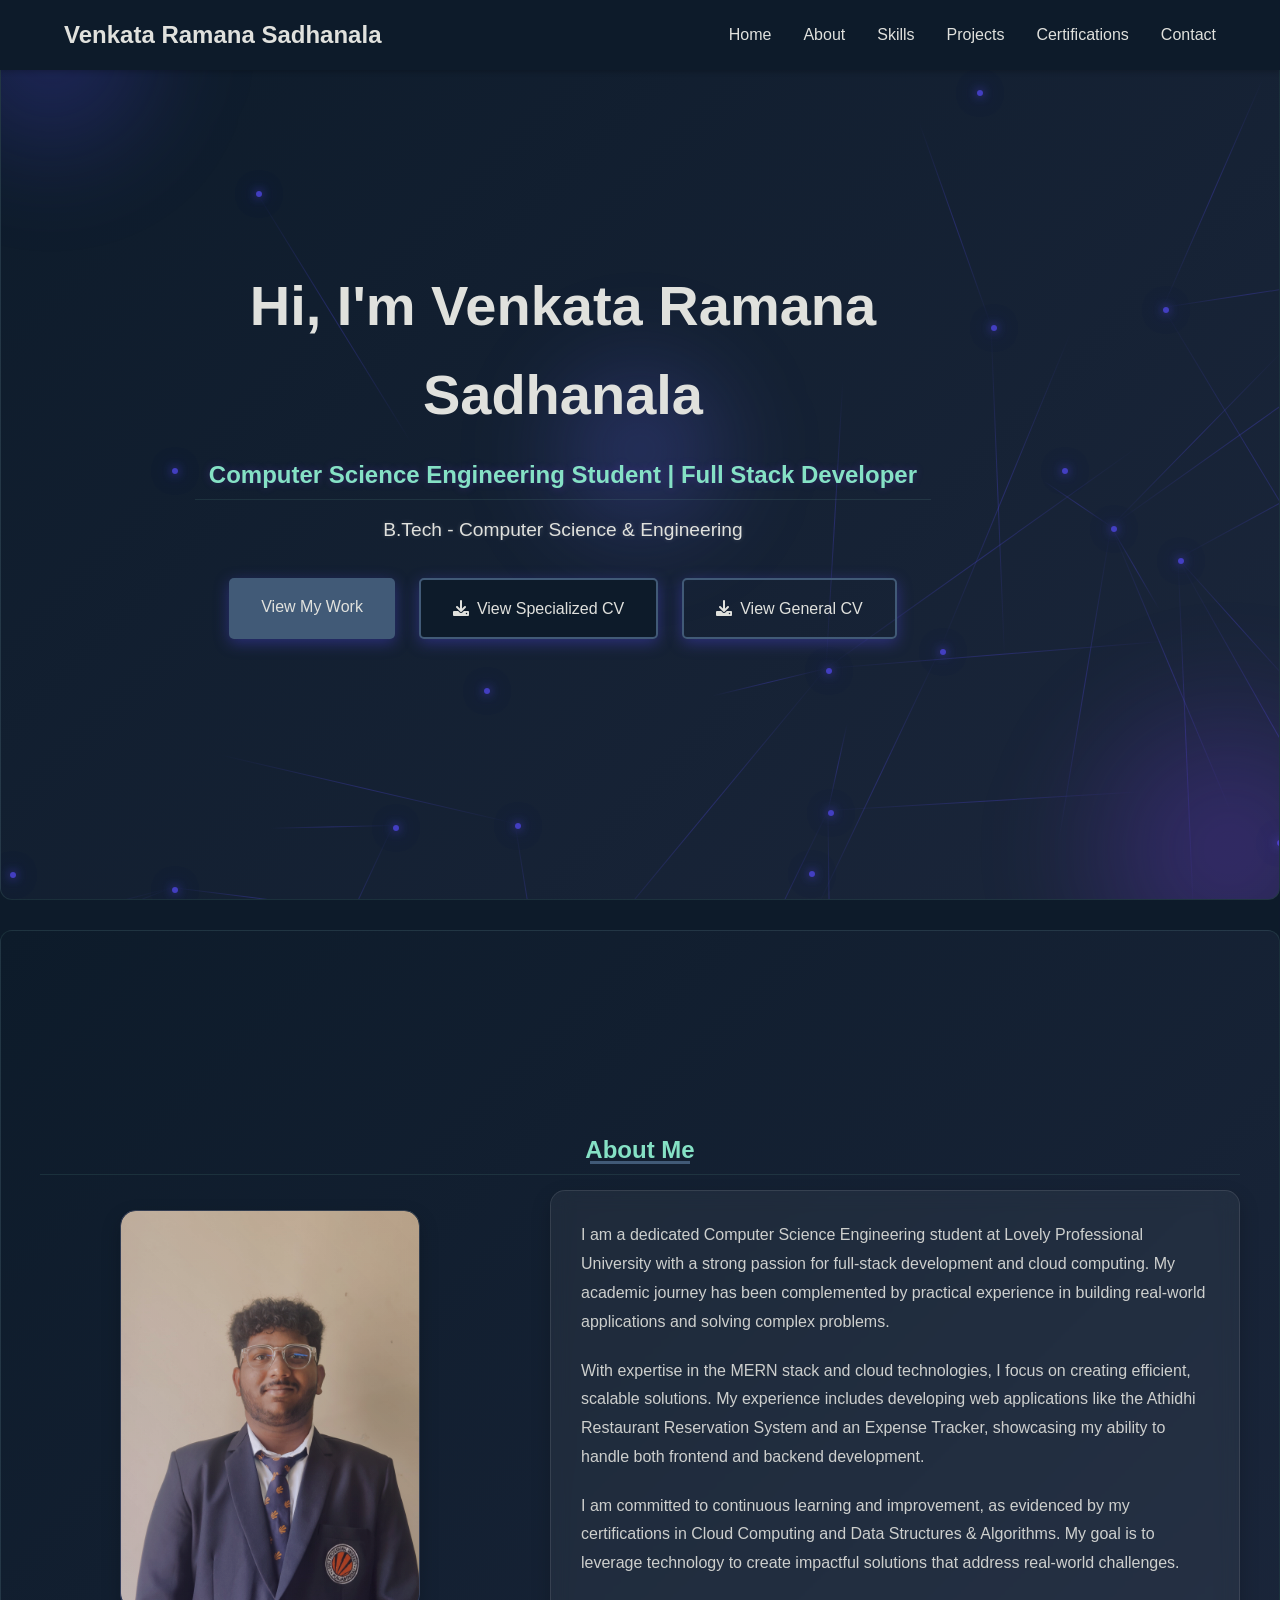
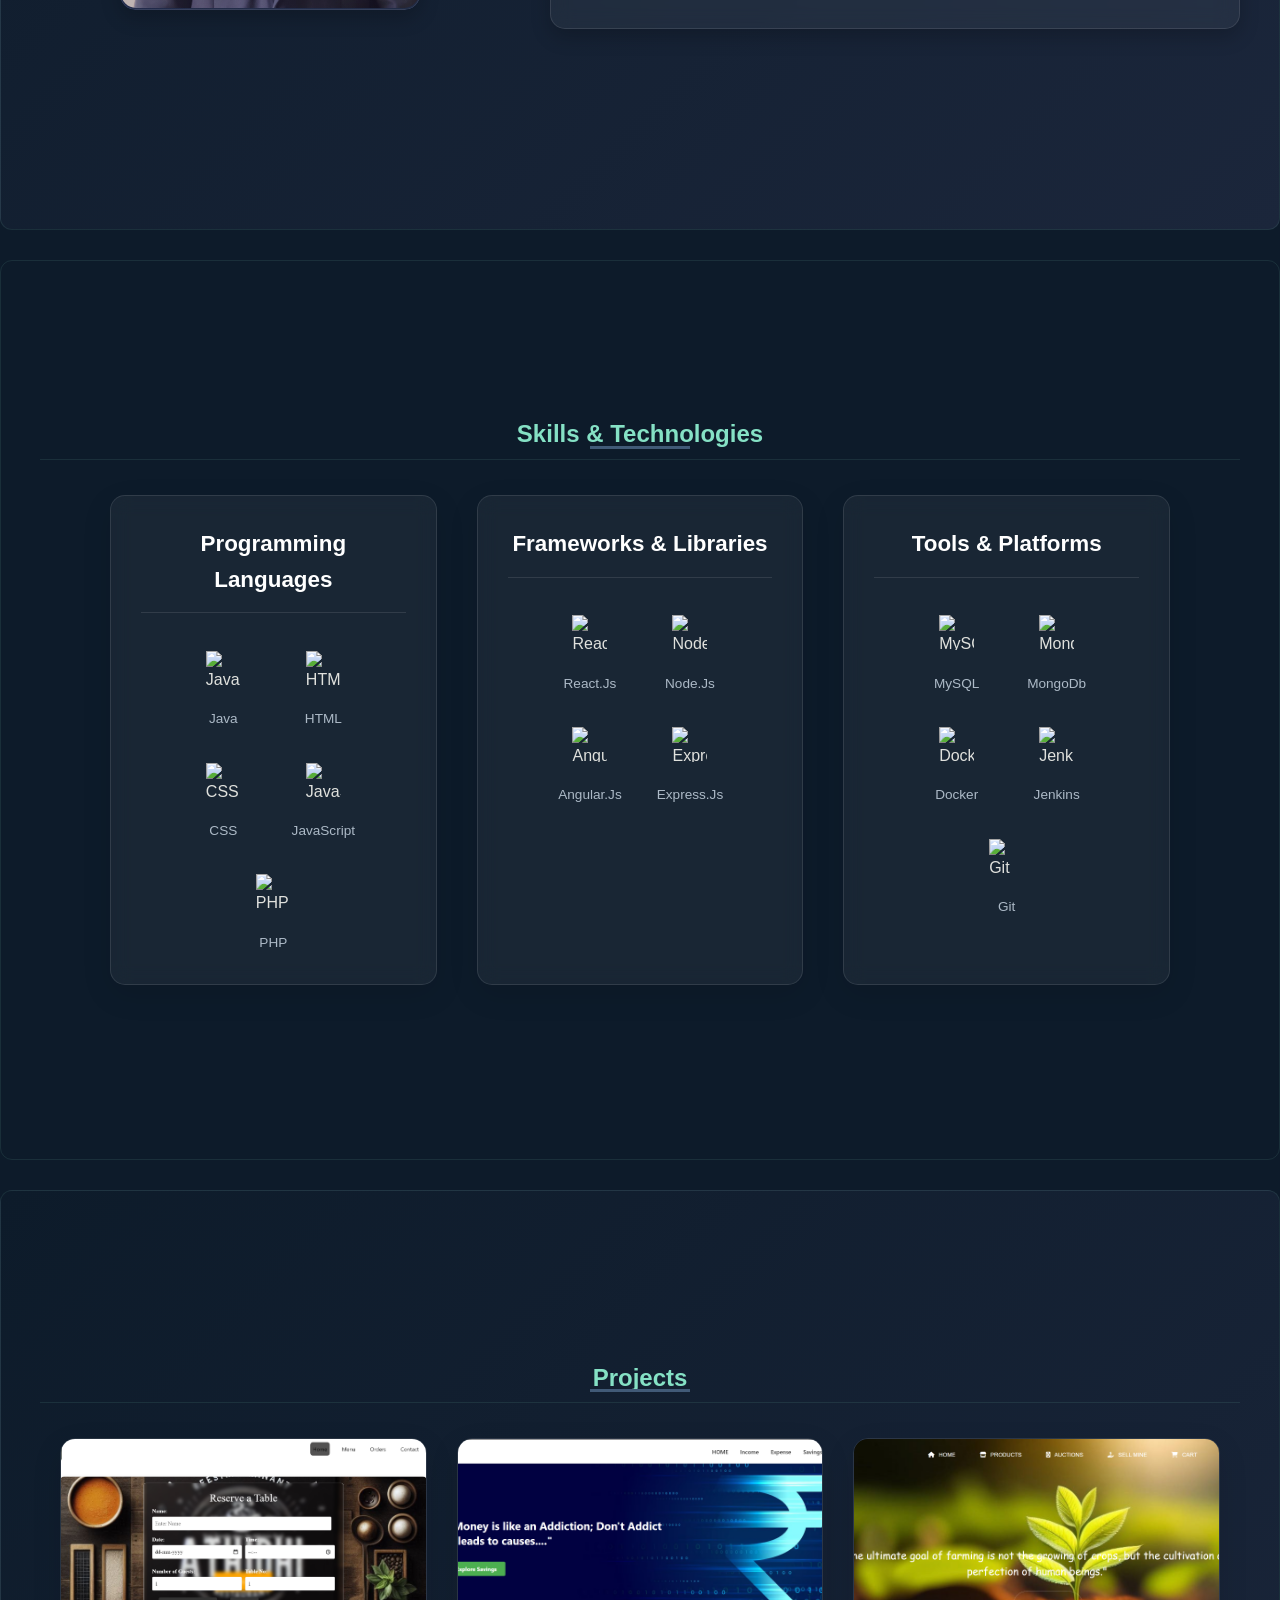
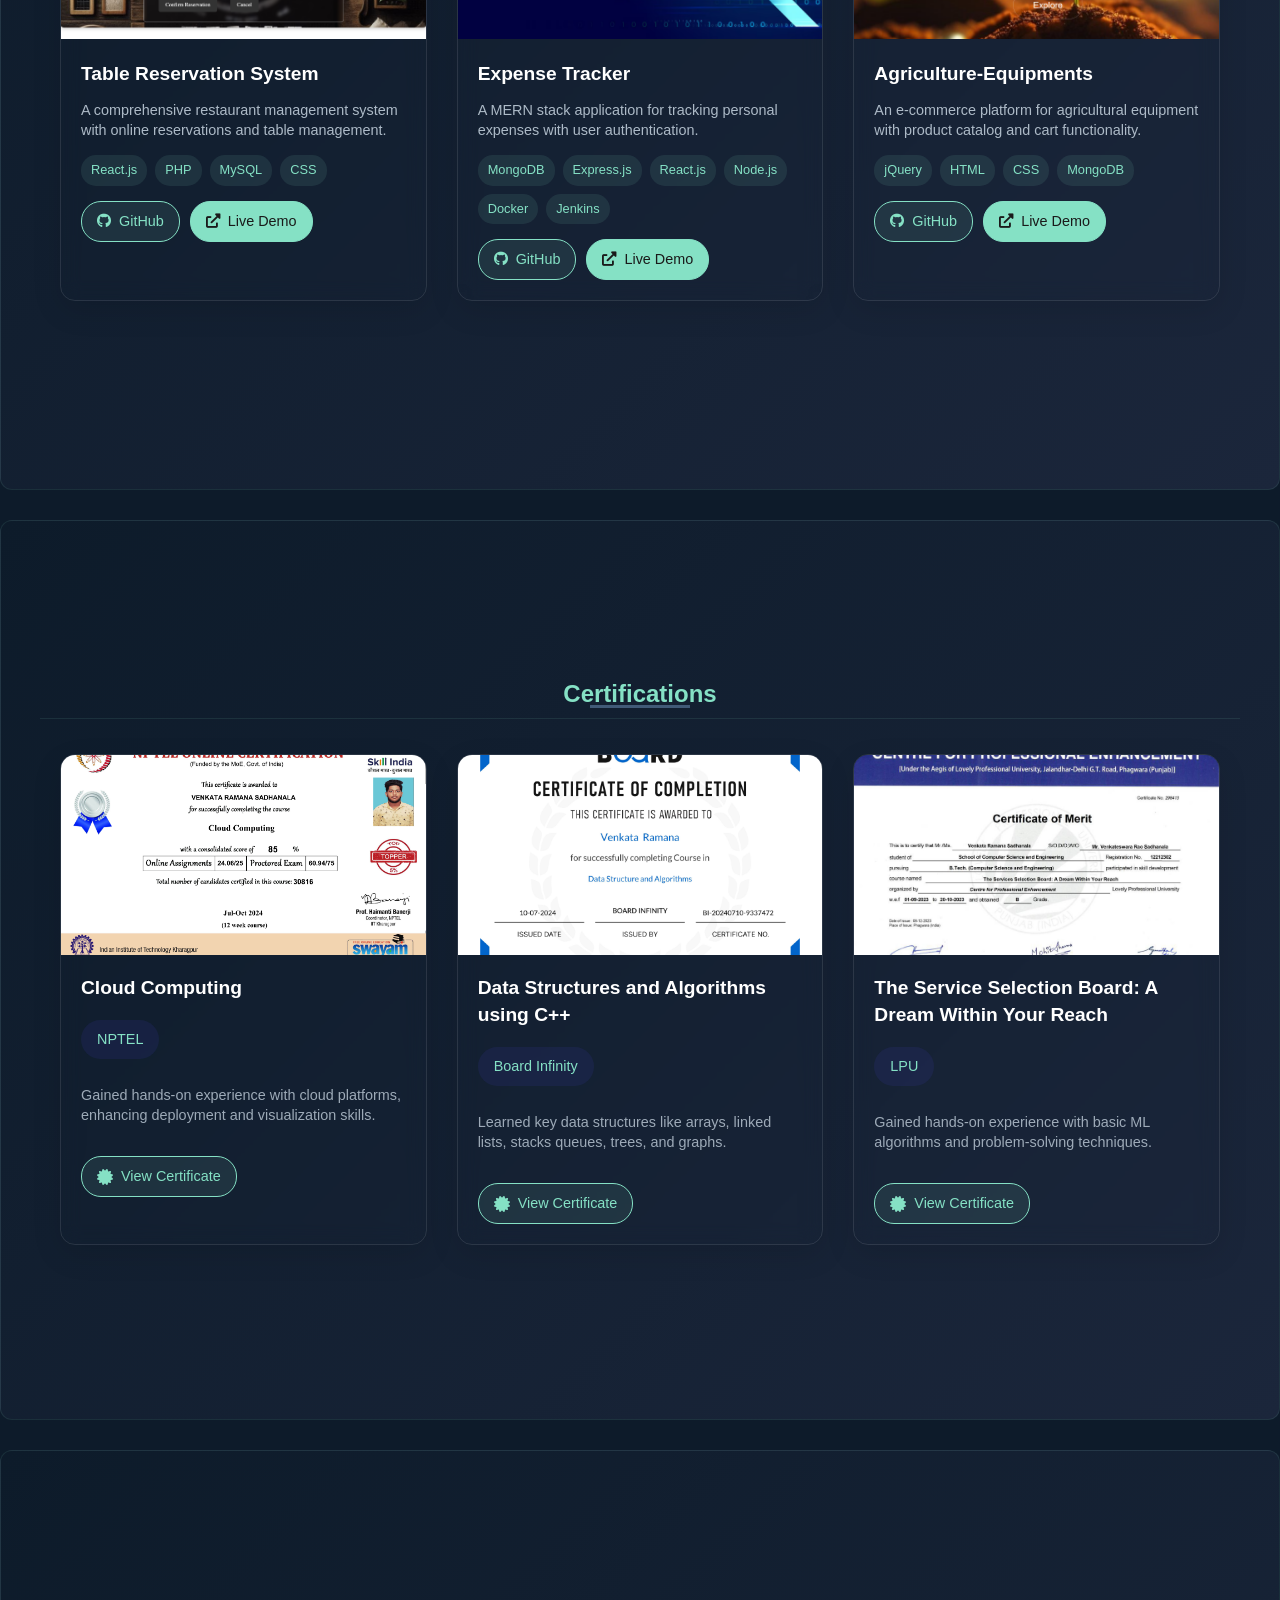
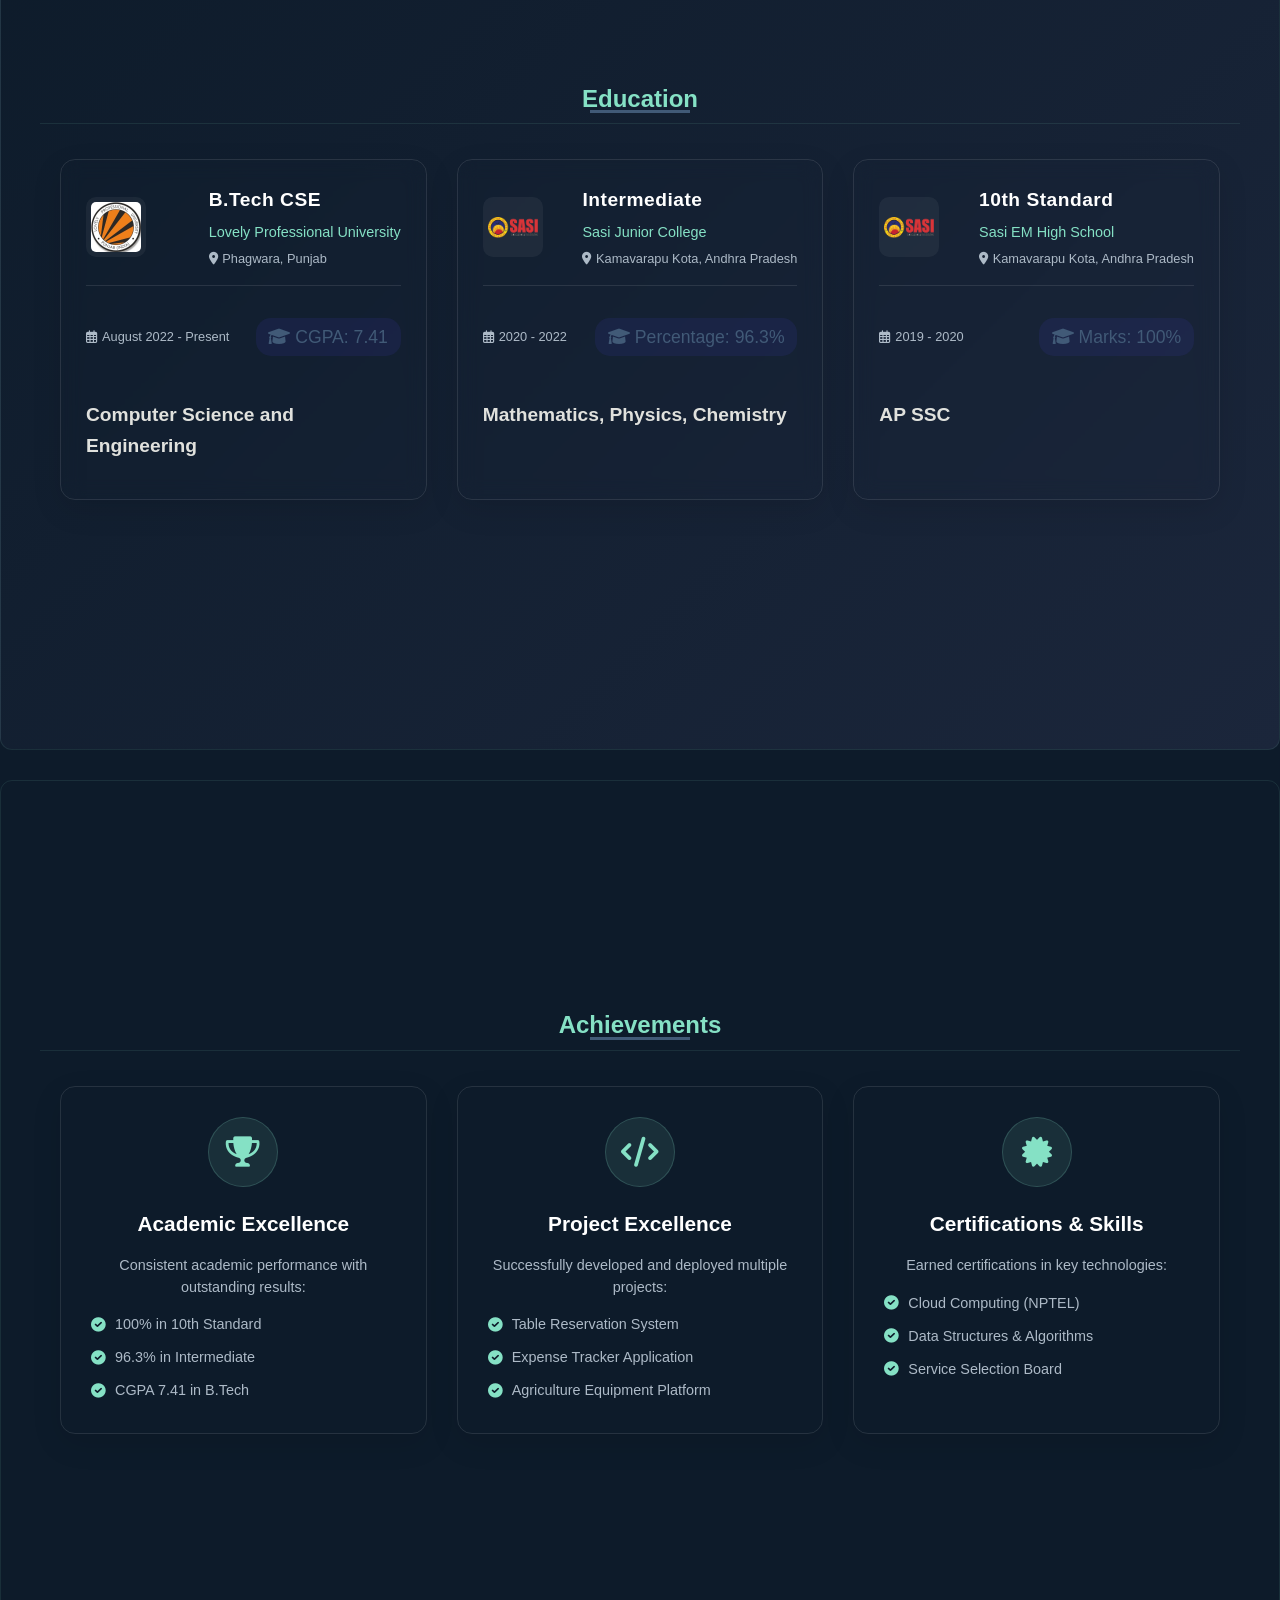
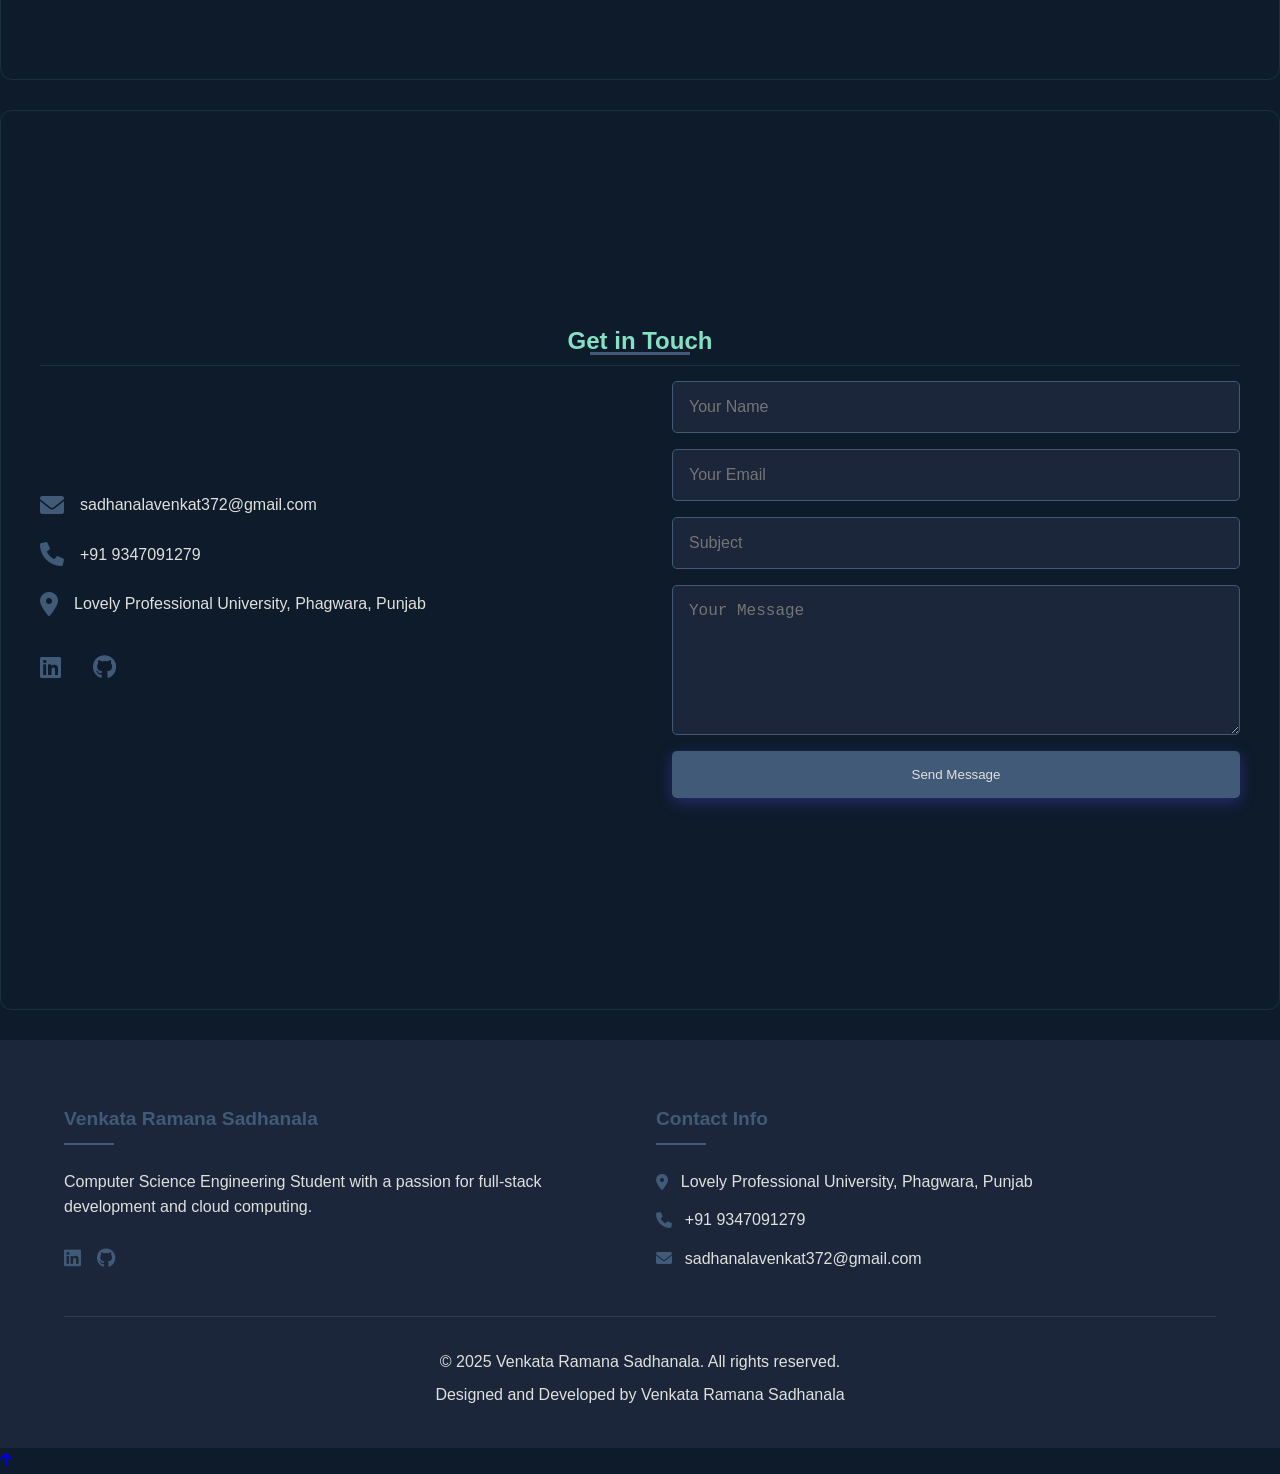
==== index.html @ 9c9111df "portfolio" ====
<!DOCTYPE html>
<html lang="en">
<head>
    <meta charset="UTF-8">
    <meta name="viewport" content="width=device-width, initial-scale=1.0">
    <title>Venkata Ramana Sadhanala - Full Stack Developer Portfolio</title>
    <link rel="stylesheet" href="styles.css">
    <link rel="stylesheet" href="https://cdnjs.cloudflare.com/ajax/libs/font-awesome/6.0.0/css/all.min.css">
    <link rel="stylesheet" href="https://cdnjs.cloudflare.com/ajax/libs/aos/2.3.4/aos.css">
</head>
<body>
    <!-- Navigation -->
    <nav class="navbar">
        <div class="logo">Venkata Ramana Sadhanala</div>
        <div class="nav-links">
            <a href="#home">Home</a>
            <a href="#about">About</a>
            <a href="#skills">Skills</a>
            <a href="#projects">Projects</a>
            <a href="#certifications">Certifications</a>
            <a href="#contact">Contact</a>
        </div>
        <div class="hamburger">
            <span></span>
            <span></span>
            <span></span>
        </div>
    </nav>

    <!-- Home Section -->
    <section id="home" class="section">
        <div class="neural-network" id="neuralNetwork"></div>
        <div class="glow-orb orb-1"></div>
        <div class="glow-orb orb-2"></div>
        <div class="glow-orb orb-3"></div>
        <div class="glow-lines">
            <div class="glow-line line-1"></div>
            <div class="glow-line line-2"></div>
            <div class="glow-line line-3"></div>
        </div>
        <div class="container">
            <div class="home-content" data-aos="fade-up">
                <h1>Hi, I'm Venkata Ramana Sadhanala</h1>
                <h2>Computer Science Engineering Student | Full Stack Developer</h2>
                <p>B.Tech - Computer Science & Engineering</p>
                <div class="cta-buttons">
                    <a href="#projects" class="cta-button secondary">View My Work</a>
                    <a href="https://drive.google.com/file/d/1UTGDvXNRNoxCI9f5QABTG9nfpt1m0fnM/view?usp=sharing" class="cta-button cv-button" target="_blank">View Specialized CV</a>
                    <a href="https://drive.google.com/file/d/1gq2o1vc0YH0q7LTvP-Z5no0NtAvKObBJ/view?usp=sharing" class="cta-button cv-button secondary" target="_blank">View General CV</a>
                </div>
            </div>
        </div>
    </section>

    <!-- About Section -->
    <section id="about" class="section">
        <div class="container">
            <h2 class="section-title" data-aos="fade-up">About Me</h2>
            <div class="about-content">
                <div class="about-image" data-aos="fade-right">
                    <div class="profile-image-container">
                        <img src="images/profile.jpg" alt="Venkata Ramana Sadhanala" class="profile-image">
                        <div class="profile-overlay">
                            <div class="profile-info">
                                <h3>Venkata Ramana Sadhanala</h3>
                                <p>Full Stack Developer</p>
                                <div class="profile-social">
                                    <a href="https://www.linkedin.com/in/venkat-sadhanala/" target="_blank"><i class="fab fa-linkedin"></i></a>
                                    <a href="https://github.com/Ramana372" target="_blank"><i class="fab fa-github"></i></a>
                                </div>
                            </div>
                        </div>
                    </div>
                </div>
                <div class="about-text" data-aos="fade-left">
                    <p>I am a dedicated Computer Science Engineering student at Lovely Professional University with a strong passion for full-stack development and cloud computing. My academic journey has been complemented by practical experience in building real-world applications and solving complex problems.</p>
                    <p>With expertise in the MERN stack and cloud technologies, I focus on creating efficient, scalable solutions. My experience includes developing web applications like the Athidhi Restaurant Reservation System and an Expense Tracker, showcasing my ability to handle both frontend and backend development.</p>
                    <p>I am committed to continuous learning and improvement, as evidenced by my certifications in Cloud Computing and Data Structures & Algorithms. My goal is to leverage technology to create impactful solutions that address real-world challenges.</p>
                </div>
            </div>
        </div>
    </section>

    <!-- Skills Section -->
    <section id="skills" class="section">
        <div class="container">
            <h2 class="section-title" data-aos="fade-up">Skills & Technologies</h2>
            <div class="skills-container">
                <div class="skills-category" data-aos="fade-up">
                    <h3>Programming Languages</h3>
                    <div class="skills-list">
                        <div class="skill-item">
                            <div class="skill-icon">
                                <img src="https://raw.githubusercontent.com/devicons/devicon/master/icons/java/java-original.svg" alt="Java">
                            </div>
                            <span class="skill-name">Java</span>
                        </div>
                        <div class="skill-item">
                            <div class="skill-icon">
                                <img src="https://raw.githubusercontent.com/devicons/devicon/master/icons/html5/html5-original.svg" alt="HTML">
                            </div>
                            <span class="skill-name">HTML</span>
                        </div>
                        <div class="skill-item">
                            <div class="skill-icon">
                                <img src="https://raw.githubusercontent.com/devicons/devicon/master/icons/css3/css3-original.svg" alt="CSS">
                            </div>
                            <span class="skill-name">CSS</span>
                        </div>
                        <div class="skill-item">
                            <div class="skill-icon">
                                <img src="https://raw.githubusercontent.com/devicons/devicon/master/icons/javascript/javascript-original.svg" alt="JavaScript">
                            </div>
                            <span class="skill-name">JavaScript</span>
                        </div>
                        <div class="skill-item">
                            <div class="skill-icon">
                                <img src="https://raw.githubusercontent.com/devicons/devicon/master/icons/php/php-original.svg" alt="PHP">
                            </div>
                            <span class="skill-name">PHP</span>
                        </div>
                    </div>
                </div>

                <div class="skills-category" data-aos="fade-up" data-aos-delay="100">
                    <h3>Frameworks & Libraries</h3>
                    <div class="skills-list">
                        <div class="skill-item">
                            <div class="skill-icon">
                                <img src="https://raw.githubusercontent.com/devicons/devicon/master/icons/react/react-original.svg" alt="React">
                            </div>
                            <span class="skill-name">React.Js</span>
                        </div>
                        <div class="skill-item">
                            <div class="skill-icon">
                                <img src="https://raw.githubusercontent.com/devicons/devicon/master/icons/nodejs/nodejs-original.svg" alt="Node.js">
                            </div>
                            <span class="skill-name">Node.Js</span>
                        </div>
                        <div class="skill-item">
                            <div class="skill-icon">
                                <img src="https://raw.githubusercontent.com/devicons/devicon/master/icons/angularjs/angularjs-original.svg" alt="Angular">
                            </div>
                            <span class="skill-name">Angular.Js</span>
                        </div>
                        <div class="skill-item">
                            <div class="skill-icon">
                                <img src="https://raw.githubusercontent.com/devicons/devicon/master/icons/express/express-original.svg" alt="Express">
                            </div>
                            <span class="skill-name">Express.Js</span>
                        </div>
                    </div>
                </div>

                <div class="skills-category" data-aos="fade-up" data-aos-delay="200">
                    <h3>Tools & Platforms</h3>
                    <div class="skills-list">
                        <div class="skill-item">
                            <div class="skill-icon">
                                <img src="https://raw.githubusercontent.com/devicons/devicon/master/icons/mysql/mysql-original-wordmark.svg" alt="MySQL">
                            </div>
                            <span class="skill-name">MySQL</span>
                        </div>
                        <div class="skill-item">
                            <div class="skill-icon">
                                <img src="https://raw.githubusercontent.com/devicons/devicon/master/icons/mongodb/mongodb-original.svg" alt="MongoDB">
                            </div>
                            <span class="skill-name">MongoDb</span>
                        </div>
                        <div class="skill-item">
                            <div class="skill-icon">
                                <img src="https://raw.githubusercontent.com/devicons/devicon/master/icons/docker/docker-original.svg" alt="Docker">
                            </div>
                            <span class="skill-name">Docker</span>
                        </div>
                        <div class="skill-item">
                            <div class="skill-icon">
                                <img src="https://raw.githubusercontent.com/devicons/devicon/master/icons/jenkins/jenkins-original.svg" alt="Jenkins">
                            </div>
                            <span class="skill-name">Jenkins</span>
                        </div>
                        <div class="skill-item">
                            <div class="skill-icon">
                                <img src="https://raw.githubusercontent.com/devicons/devicon/master/icons/git/git-original.svg" alt="Git">
                            </div>
                            <span class="skill-name">Git</span>
                        </div>
                    </div>
                </div>
            </div>
        </div>
    </section>

    <!-- Projects Section -->
    <section id="projects" class="section">
        <div class="container">
            <h2 class="section-title" data-aos="fade-up">Projects</h2>
            <div class="projects-grid">
                <div class="project-card" data-aos="fade-up" onclick="showProjectDetails(projects[0])">
                    <div class="project-image">
                        <img src="images/restaurant.png" alt="Athidhi Restaurant Reservation System">
                    </div>
                    <div class="project-content">
                        <h3>Table Reservation System</h3>
                        <p>A comprehensive restaurant management system with online reservations and table management.</p>
                        <div class="project-tech">
                            <span>React.js</span>
                            <span>PHP</span>
                            <span>MySQL</span>
                            <span>CSS</span>
                        </div>
                        <div class="project-buttons">
                            <a href="https://github.com/venkat2k3/athidhi_restaurant" class="project-button github" target="_blank">
                                <i class="fab fa-github"></i> GitHub
                            </a>
                            <a href="https://athidhi-restaurant.vercel.app/home" class="project-button demo" target="_blank">
                                <i class="fas fa-external-link-alt"></i> Live Demo
                            </a>
                        </div>
                    </div>
                </div>

                <div class="project-card" data-aos="fade-up" data-aos-delay="100" onclick="showProjectDetails(projects[1])">
                    <div class="project-image">
                        <img src="images/Expense.png" alt="Expense Tracker">
                    </div>
                    <div class="project-content">
                        <h3>Expense Tracker</h3>
                        <p>A MERN stack application for tracking personal expenses with user authentication.</p>
                        <div class="project-tech">
                            <span>MongoDB</span>
                            <span>Express.js</span>
                            <span>React.js</span>
                            <span>Node.js</span>
                            <span>Docker</span>
                            <span>Jenkins</span>
                        </div>
                        <div class="project-buttons">
                            <a href="https://github.com/Ramana372/Expense-Tracker" class="project-button github" target="_blank">
                                <i class="fab fa-github"></i> GitHub
                            </a>
                            <a href="#" class="project-button demo" target="_blank">
                                <i class="fas fa-external-link-alt"></i> Live Demo
                            </a>
                        </div>
                    </div>
                </div>

                <div class="project-card" data-aos="fade-up" data-aos-delay="200" onclick="showProjectDetails(projects[2])">
                    <div class="project-image">
                        <img src="images/agri.png" alt="Agriculture-Equipments">
                    </div>
                    <div class="project-content">
                        <h3>Agriculture-Equipments</h3>
                        <p>An e-commerce platform for agricultural equipment with product catalog and cart functionality.</p>
                        <div class="project-tech">
                            <span>jQuery</span>
                            <span>HTML</span>
                            <span>CSS</span>
                            <span>MongoDB</span>
                        </div>
                        <div class="project-buttons">
                            <a href="https://github.com/Ramana372/Agriculture-Equipmet-s" class="project-button github" target="_blank">
                                <i class="fab fa-github"></i> GitHub
                            </a>
                            <a href="#" class="project-button demo" target="_blank">
                                <i class="fas fa-external-link-alt"></i> Live Demo
                            </a>
                        </div>
                    </div>
                </div>
            </div>
        </div>
    </section>

    <!-- Certifications Section -->
    <section id="certifications" class="section">
        <div class="container">
            <h2 class="section-title" data-aos="fade-up">Certifications</h2>
            <div class="certifications-grid">
                <div class="certification-card" data-aos="fade-up">
                    <div class="certification-image">
                        <img src="images/Cloud Computing venkat.jpg" alt="Cloud Computing">
                    </div>
                    <div class="certification-content">
                        <h3>Cloud Computing</h3>
                        <p class="certification-issuer">NPTEL</p>
                        <p class="certification-description">Gained hands-on experience with cloud platforms, enhancing deployment and visualization skills.</p>
                        <a href="images/Cloud Computing venkat.jpg" class="certification-button" target="_blank">
                            <i class="fas fa-certificate"></i> View Certificate
                        </a>
                    </div>
                </div>

                <div class="certification-card" data-aos="fade-up" data-aos-delay="100">
                    <div class="certification-image">
                        <img src="images/BI-20240710-9337472(DSA).jpg" alt="Data Structures and Algorithms">
                    </div>
                    <div class="certification-content">
                        <h3>Data Structures and Algorithms using C++</h3>
                        <p class="certification-issuer">Board Infinity</p>
                        <p class="certification-description">Learned key data structures like arrays, linked lists, stacks queues, trees, and graphs.</p>
                        <a href="images/BI-20240710-9337472(DSA).jpg" class="certification-button" target="_blank">
                            <i class="fas fa-certificate"></i> View Certificate
                        </a>
                    </div>
                </div>

                <div class="certification-card" data-aos="fade-up" data-aos-delay="200">
                    <div class="certification-image">
                        <img src="images/ssb(certificate).jpg" alt="The Service Selection Board">
                    </div>
                    <div class="certification-content">
                        <h3>The Service Selection Board: A Dream Within Your Reach</h3>
                        <p class="certification-issuer">LPU</p>
                        <p class="certification-description">Gained hands-on experience with basic ML algorithms and problem-solving techniques.</p>
                        <a href="images/ssb(certificate).jpg" class="certification-button" target="_blank">
                            <i class="fas fa-certificate"></i> View Certificate
                        </a>
                    </div>
                </div>
            </div>
        </div>
    </section>

    <!-- Education Section -->
    <section id="education" class="section">
        <div class="container">
            <h2 class="section-title" data-aos="fade-up">Education</h2>
            <div class="education-grid">
                <div class="education-card" data-aos="fade-up">
                    <div class="education-header">
                        <img src="images/lpu-logo.webp" alt="LPU Logo" class="institution-logo">
                        <div class="education-info">
                            <h3>B.Tech CSE</h3>
                            <p class="institution">Lovely Professional University</p>
                            <p class="location"><i class="fas fa-map-marker-alt"></i> Phagwara, Punjab</p>
                        </div>
                    </div>
                    <div class="education-details">
                        <div class="education-meta">
                            <span class="period"><i class="far fa-calendar-alt"></i> August 2022 - Present</span>
                            <span class="grade"><i class="fas fa-graduation-cap"></i> CGPA: 7.41</span>
                        </div>
                        <p class="degree">Computer Science and Engineering</p>
                    </div>
                </div>

                <div class="education-card" data-aos="fade-up" data-aos-delay="100">
                    <div class="education-header">
                        <img src="images/sasi-logo.png" alt="Sasi Logo" class="institution-logo">
                        <div class="education-info">
                            <h3>Intermediate</h3>
                            <p class="institution">Sasi Junior College</p>
                            <p class="location"><i class="fas fa-map-marker-alt"></i> Kamavarapu Kota, Andhra Pradesh</p>
                        </div>
                    </div>
                    <div class="education-details">
                        <div class="education-meta">
                            <span class="period"><i class="far fa-calendar-alt"></i> 2020 - 2022</span>
                            <span class="grade"><i class="fas fa-graduation-cap"></i> Percentage: 96.3%</span>
                        </div>
                        <p class="degree">Mathematics, Physics, Chemistry</p>
                    </div>
                </div>

                <div class="education-card" data-aos="fade-up" data-aos-delay="200">
                    <div class="education-header">
                        <img src="images/sasi-logo.png" alt="Sasi Logo" class="institution-logo">
                        <div class="education-info">
                            <h3>10th Standard</h3>
                            <p class="institution">Sasi EM High School</p>
                            <p class="location"><i class="fas fa-map-marker-alt"></i> Kamavarapu Kota, Andhra Pradesh</p>
                        </div>
                    </div>
                    <div class="education-details">
                        <div class="education-meta">
                            <span class="period"><i class="far fa-calendar-alt"></i> 2019 - 2020</span>
                            <span class="grade"><i class="fas fa-graduation-cap"></i> Marks: 100%</span>
                        </div>
                        <p class="degree">AP SSC </p>
                    </div>
                </div>
            </div>
        </div>
    </section>

    <!-- Achievements Section -->
    <section id="achievements" class="section">
        <div class="container">
            <h2 class="section-title" data-aos="fade-up">Achievements</h2>
            <div class="achievements-grid">
                <div class="achievement-card" data-aos="fade-up">
                    <div class="achievement-icon">
                        <i class="fas fa-trophy"></i>
                    </div>
                    <div class="achievement-content">
                        <h3>Academic Excellence</h3>
                        <div class="achievement-details">
                            <p class="achievement-description">Consistent academic performance with outstanding results:</p>
                            <ul class="achievement-list">
                                <li><i class="fas fa-check-circle"></i> 100% in 10th Standard</li>
                                <li><i class="fas fa-check-circle"></i> 96.3% in Intermediate</li>
                                <li><i class="fas fa-check-circle"></i> CGPA 7.41 in B.Tech</li>
                            </ul>
                        </div>
                    </div>
                </div>

                <div class="achievement-card" data-aos="fade-up" data-aos-delay="100">
                    <div class="achievement-icon">
                        <i class="fas fa-code"></i>
                    </div>
                    <div class="achievement-content">
                        <h3>Project Excellence</h3>
                        <div class="achievement-details">
                            <p class="achievement-description">Successfully developed and deployed multiple projects:</p>
                            <ul class="achievement-list">
                                <li><i class="fas fa-check-circle"></i> Table Reservation System</li>
                                <li><i class="fas fa-check-circle"></i> Expense Tracker Application</li>
                                <li><i class="fas fa-check-circle"></i> Agriculture Equipment Platform</li>
                            </ul>
                        </div>
                    </div>
                </div>

                <div class="achievement-card" data-aos="fade-up" data-aos-delay="200">
                    <div class="achievement-icon">
                        <i class="fas fa-certificate"></i>
                    </div>
                    <div class="achievement-content">
                        <h3>Certifications & Skills</h3>
                        <div class="achievement-details">
                            <p class="achievement-description">Earned certifications in key technologies:</p>
                            <ul class="achievement-list">
                                <li><i class="fas fa-check-circle"></i> Cloud Computing (NPTEL)</li>
                                <li><i class="fas fa-check-circle"></i> Data Structures & Algorithms</li>
                                <li><i class="fas fa-check-circle"></i> Service Selection Board</li>
                            </ul>
                        </div>
                    </div>
                </div>
            </div>
        </div>
    </section>

    <!-- Contact Section -->
    <section id="contact" class="section">
        <div class="container">
            <h2 class="section-title" data-aos="fade-up">Get in Touch</h2>
            <div class="contact-content">
                <div class="contact-info" data-aos="fade-right">
                    <div class="info-item">
                        <i class="fas fa-envelope"></i>
                        <p>sadhanalavenkat372@gmail.com</p>
                    </div>
                    <div class="info-item">
                        <i class="fas fa-phone"></i>
                        <p>+91 9347091279</p>
                    </div>
                    <div class="info-item">
                        <i class="fas fa-map-marker-alt"></i>
                        <p>Lovely Professional University, Phagwara, Punjab</p>
                    </div>
                    <div class="social-links">
                        <a href="https://www.linkedin.com/in/venkat-sadhanala/" target="_blank"><i class="fab fa-linkedin"></i></a>
                        <a href="https://github.com/Ramana372" target="_blank"><i class="fab fa-github"></i></a>
                    </div>
                </div>
                <div class="contact-form" data-aos="fade-left">
                    <form>
                        <input type="text" placeholder="Your Name" required>
                        <input type="email" placeholder="Your Email" required>
                        <input type="text" placeholder="Subject" required>
                        <textarea placeholder="Your Message" required></textarea>
                        <button type="submit" class="cta-button">Send Message</button>
                    </form>
                </div>
            </div>
        </div>
    </section>

    <footer>
        <div class="footer-content">
            <div class="footer-section">
                <h3>Venkata Ramana Sadhanala</h3>
                <p>Computer Science Engineering Student with a passion for full-stack development and cloud computing.</p>
                <div class="footer-social">
                    <a href="https://www.linkedin.com/in/venkat-sadhanala/" target="_blank"><i class="fab fa-linkedin"></i></a>
                    <a href="https://github.com/Ramana372" target="_blank"><i class="fab fa-github"></i></a>
                </div>
            </div> 
            <div class="footer-section">
                <h3>Contact Info</h3>
                <ul class="contact-info">
                    <li><i class="fas fa-map-marker-alt"></i> Lovely Professional University, Phagwara, Punjab</li>
                    <li><i class="fas fa-phone"></i> +91 9347091279</li>
                    <li><i class="fas fa-envelope"></i> sadhanalavenkat372@gmail.com</li>
                </ul>
            </div>
        </div>
        <div class="footer-bottom">
            <p>&copy; 2025 Venkata Ramana Sadhanala. All rights reserved.</p>
            <p>Designed and Developed by Venkata Ramana Sadhanala</p>
        </div>
    </footer>

    <script src="https://cdnjs.cloudflare.com/ajax/libs/aos/2.3.4/aos.js"></script>
    <script src="script.js"></script>

    <script>
    // Neural Network Animation
    const neuralNetwork = document.getElementById('neuralNetwork');
    const nodeCount = 20;
    const nodes = [];
    const connections = [];

    // Create nodes
    for (let i = 0; i < nodeCount; i++) {
        const node = document.createElement('div');
        node.classList.add('neural-node');
        
        // Random position
        const x = Math.random() * 100;
        const y = Math.random() * 100;
        node.style.left = `${x}%`;
        node.style.top = `${y}%`;
        
        // Random movement
        const speedX = (Math.random() - 0.5) * 0.2;
        const speedY = (Math.random() - 0.5) * 0.2;
        
        nodes.push({
            element: node,
            x: x,
            y: y,
            speedX: speedX,
            speedY: speedY
        });
        
        neuralNetwork.appendChild(node);
    }

    // Create connections
    function createConnections() {
        // Clear existing connections
        connections.forEach(conn => conn.element.remove());
        connections.length = 0;
        
        // Create new connections between nearby nodes
        for (let i = 0; i < nodes.length; i++) {
            for (let j = i + 1; j < nodes.length; j++) {
                const node1 = nodes[i];
                const node2 = nodes[j];
                
                // Calculate distance
                const dx = node1.x - node2.x;
                const dy = node1.y - node2.y;
                const distance = Math.sqrt(dx * dx + dy * dy);
                
                // Create connection if nodes are close enough
                if (distance < 30) {
                    const connection = document.createElement('div');
                    connection.classList.add('neural-connection');
                    
                    // Position and rotate the connection
                    const angle = Math.atan2(dy, dx) * 180 / Math.PI;
                    const length = distance * window.innerWidth / 100;
                    
                    connection.style.width = `${length}px`;
                    connection.style.left = `${node1.x}%`;
                    connection.style.top = `${node1.y}%`;
                    connection.style.transform = `rotate(${angle}deg)`;
                    
                    connections.push({
                        element: connection,
                        node1: node1,
                        node2: node2
                    });
                    
                    neuralNetwork.appendChild(connection);
                }
            }
        }
    }

    // Update positions
    function updatePositions() {
        nodes.forEach(node => {
            // Update position
            node.x += node.speedX;
            node.y += node.speedY;
            
            // Bounce off edges
            if (node.x < 0 || node.x > 100) node.speedX *= -1;
            if (node.y < 0 || node.y > 100) node.speedY *= -1;
            
            // Update element position
            node.element.style.left = `${node.x}%`;
            node.element.style.top = `${node.y}%`;
        });
        
        // Update connections
        connections.forEach(conn => {
            const dx = conn.node2.x - conn.node1.x;
            const dy = conn.node2.y - conn.node1.y;
            const angle = Math.atan2(dy, dx) * 180 / Math.PI;
            const length = Math.sqrt(dx * dx + dy * dy) * window.innerWidth / 100;
            
            conn.element.style.width = `${length}px`;
            conn.element.style.left = `${conn.node1.x}%`;
            conn.element.style.top = `${conn.node1.y}%`;
            conn.element.style.transform = `rotate(${angle}deg)`;
        });
        
        // Recreate connections
        createConnections();
    }

    // Animation loop
    function animate() {
        updatePositions();
        requestAnimationFrame(animate);
    }

    // Start animation
    createConnections();
    animate();

    // Handle window resize
    window.addEventListener('resize', () => {
        createConnections();
    });

    // Create floating particles
    const particleCount = 50;
    for (let i = 0; i < particleCount; i++) {
        const particle = document.createElement('div');
        particle.classList.add('floating-particle');
        
        // Random position
        particle.style.left = `${Math.random() * 100}%`;
        particle.style.top = `${Math.random() * 100}%`;
        
        // Random size
        const size = Math.random() * 3 + 2;
        particle.style.width = `${size}px`;
        particle.style.height = `${size}px`;
        
        // Random animation delay
        particle.style.animationDelay = `${Math.random() * 15}s`;
        
        document.getElementById('home').appendChild(particle);
    }

    // Project data
    const projects = [
        {
            title: "Athidhi Restaurant Reservation System",
            image: "images/restaurant.png",
            description: "A comprehensive restaurant management system that allows customers to make online reservations, view menu items, and manage their dining experience. The system includes features for restaurant staff to manage tables, reservations, and customer data efficiently.",
            technologies: ["React.js", "PHP", "MySQL", "CSS"],
            features: [
                "Online table reservation system",
                "Real-time table availability",
                "Menu management and display",
                "Customer profile management",
                "Admin dashboard for staff",
                "Email notifications for reservations"
            ],
            github: "https://github.com/venkat2k3/athidhi_restaurant",
            demo: "#"
        },
        {
            title: "Expense Tracker",
            image: "images/Expense.png",
            description: "A full-stack expense tracking application built with the MERN stack. Users can create accounts, log expenses, categorize spending, and view detailed reports and analytics of their financial data.",
            technologies: ["MongoDB", "Express.js", "React.js", "Node.js"],
            features: [
                "User authentication and authorization",
                "Expense categorization and tagging",
                "Monthly and yearly expense reports",
                "Data visualization with charts",
                "Export functionality for reports",
                "Responsive design for all devices"
            ],
            github: "https://github.com/Ramana372/Expense-Tracker",
            demo: "#"
        },
        {
            title: "Agriculture-Equipments",
            image: "images/agri.png",
            description: "An e-commerce platform specifically designed for agricultural equipment and supplies. The platform features a comprehensive product catalog, shopping cart functionality, and secure payment processing.",
            technologies: ["jQuery", "HTML", "CSS", "MongoDB"],
            features: [
                "Product catalog with search and filters",
                "Shopping cart functionality",
                "User account management",
                "Order tracking system",
                "Product reviews and ratings",
                "Responsive design for mobile users"
            ],
            github: "https://github.com/Ramana372/Agriculture-Equipmet-s",
            demo: "#"
        }
    ];

    // Function to show project details
    function showProjectDetails(project) {
        const popup = document.getElementById('projectPopup');
        const content = popup.querySelector('.project-popup-content');
        
        // Update popup content
        content.querySelector('#popupImage').src = project.image;
        content.querySelector('#popupTitle').textContent = project.title;
        
        const techContainer = content.querySelector('#popupTech');
        techContainer.innerHTML = '';
        project.technologies.forEach(tech => {
            const span = document.createElement('span');
            span.textContent = tech;
            techContainer.appendChild(span);
        });

        content.querySelector('#popupDescription').textContent = project.description;
        
        const featuresContainer = content.querySelector('#popupFeatures');
        featuresContainer.innerHTML = '';
        project.features.forEach(feature => {
            const li = document.createElement('li');
            li.textContent = feature;
            featuresContainer.appendChild(li);
        });

        const linksContainer = content.querySelector('#popupLinks');
        linksContainer.innerHTML = '';
        if (project.github) {
            const githubLink = document.createElement('a');
            githubLink.href = project.github;
            githubLink.target = '_blank';
            githubLink.innerHTML = '<i class="fab fa-github"></i> View on GitHub';
            linksContainer.appendChild(githubLink);
        }
        if (project.demo) {
            const demoLink = document.createElement('a');
            demoLink.href = project.demo;
            demoLink.target = '_blank';
            demoLink.innerHTML = '<i class="fas fa-external-link-alt"></i> Live Demo';
            linksContainer.appendChild(demoLink);
        }

        // Show popup
        popup.classList.add('active');
    }

    // Close popup when clicking outside
    document.getElementById('projectPopup').addEventListener('click', function(e) {
        if (e.target === this) {
            this.classList.remove('active');
        }
    });

    // Close popup when clicking close button
    document.querySelector('.close-popup').addEventListener('click', function() {
        document.getElementById('projectPopup').classList.remove('active');
    });
    </script>
    <a href="#home" class="back-to-top" title="Back to Top">
        <i class="fas fa-arrow-up"></i>
    </a>
    

    
</body>
</html> 

<style>
/* Education Section Styles */
.education-grid {
    display: grid;
    grid-template-columns: repeat(3, 1fr);
    gap: 30px;
    padding: 20px;
    max-width: 1200px;
    margin: 0 auto;
}

.education-card {
    background: transparent;
    border-radius: 15px;
    padding: 25px;
    border: 1px solid rgba(255, 255, 255, 0.1);
    box-shadow: 0 10px 30px rgba(0, 0, 0, 0.1);
    transition: transform 0.3s ease;
}

.education-card:hover {
    transform: translateY(-5px);
}

.education-header {
    display: flex;
    align-items: center;
    gap: 20px;
    margin-bottom: 20px;
    padding-bottom: 15px;
    border-bottom: 1px solid rgba(255, 255, 255, 0.1);
}

.institution-logo {
    width: 60px;
    height: 60px;
    object-fit: contain;
    border-radius: 10px;
    background: rgba(255, 255, 255, 0.05);
    padding: 5px;
}

.education-info h3 {
    font-size: 1.2rem;
    color: white;
    margin-bottom: 5px;
}

.institution {
    font-size: 0.9rem;
    color: #85e1c5;
    margin-bottom: 5px;
}

.location {
    font-size: 0.8rem;
    color: #adbac7;
}

.education-details {
    display: flex;
    flex-direction: column;
    gap: 15px;
}

.education-meta {
    display: flex;
    justify-content: space-between;
    align-items: center;
    font-size: 0.8rem;
    color: #adbac7;
}

.period, .grade {
    display: flex;
    align-items: center;
    gap: 5px;
}

.degree {
    font-size: 1rem;
    color: white;
    font-weight: 500;
}

.education-highlights {
    display: flex;
    flex-direction: column;
    gap: 8px;
    margin-top: 10px;
}

.education-highlights span {
    display: flex;
    align-items: center;
    gap: 8px;
    font-size: 0.85rem;
    color: #adbac7;
}

.education-highlights i {
    color: #85e1c5;
    font-size: 0.9rem;
}

@media (max-width: 1024px) {
    .education-grid {
        grid-template-columns: repeat(2, 1fr);
    }
}

@media (max-width: 768px) {
    .education-grid {
        grid-template-columns: 1fr;
    }
    
    .education-header {
        flex-direction: column;
        text-align: center;
        gap: 15px;
    }
    
    .institution-logo {
        width: 80px;
        height: 80px;
    }
    
    .education-meta {
        flex-direction: column;
        gap: 10px;
        align-items: flex-start;
    }
}

/* Skills Section Styles */
.skills-section {
    padding: 100px 0;
    position: relative;
    z-index: 1;
    background: transparent;
}

.skills-container {
    max-width: 1100px;
    margin: 0 auto;
    display: grid;
    grid-template-columns: repeat(auto-fit, minmax(300px, 1fr));
    gap: 40px;
    padding: 20px;
}

.skills-category {
    background: rgba(255, 255, 255, 0.05);
    backdrop-filter: blur(10px);
    border-radius: 15px;
    padding: 30px;
    border: 1px solid rgba(255, 255, 255, 0.1);
    box-shadow: 0 10px 30px rgba(0, 0, 0, 0.1);
}

.skills-category h3 {
    font-size: 1.4rem;
    margin-bottom: 25px;
    color: white;
    padding-bottom: 15px;
    border-bottom: 1px solid rgba(255, 255, 255, 0.1);
    position: relative;
    text-align: center;
}

.skills-list {
    display: flex;
    flex-wrap: wrap;
    gap: 20px;
    justify-content: center;
}

.skill-item {
    display: flex;
    flex-direction: column;
    align-items: center;
    width: 80px;
}

.skill-icon {
    width: 60px;
    height: 60px;
    border-radius: 12px;
    display: flex;
    align-items: center;
    justify-content: center;
    margin-bottom: 10px;
}

.skill-icon img {
    width: 35px;
    height: 35px;
    object-fit: contain;
}

.skill-name {
    font-size: 0.85rem;
    color: #adbac7;
    text-align: center;
}

@media (max-width: 1024px) {
    .projects-grid {
        grid-template-columns: repeat(2, 1fr);
    }
}

@media (max-width: 768px) {
    .projects-grid {
        grid-template-columns: 1fr;
    }
    
    .skills-container {
        grid-template-columns: 1fr;
    }
}

/* Projects Section Styles */
.projects-grid {
    display: grid;
    grid-template-columns: repeat(3, 1fr);
    gap: 30px;
    padding: 20px;
    max-width: 1200px;
    margin: 0 auto;
}

.project-card {
    background: transparent;
    border-radius: 15px;
    overflow: hidden;
    border: 1px solid rgba(255, 255, 255, 0.1);
    box-shadow: 0 10px 30px rgba(0, 0, 0, 0.1);
    cursor: pointer;
}

.project-image {
    width: 100%;
    height: 200px;
    overflow: hidden;
}

.project-image img {
    width: 100%;
    height: 100%;
    object-fit: cover;
    transition: transform 0.3s ease;
}

.project-card:hover .project-image img {
    transform: scale(1.05);
}

.project-content {
    padding: 20px;
    background: transparent;
}

.project-content h3 {
    font-size: 1.2rem;
    color: white;
    margin-bottom: 10px;
}

.project-content p {
    color: #adbac7;
    font-size: 0.9rem;
    margin-bottom: 15px;
    line-height: 1.4;
}

.project-tech {
    display: flex;
    flex-wrap: wrap;
    gap: 8px;
    margin-bottom: 15px;
}

.project-tech span {
    background: rgba(133, 225, 197, 0.1);
    padding: 5px 10px;
    border-radius: 15px;
    font-size: 0.8rem;
    color: #85e1c5;
}

.project-buttons {
    display: flex;
    gap: 10px;
    margin-top: 15px;
}

.project-button {
    display: inline-flex;
    align-items: center;
    gap: 8px;
    padding: 8px 15px;
    border-radius: 20px;
    font-size: 0.9rem;
    text-decoration: none;
    transition: all 0.3s ease;
}

.project-button.github {
    background: rgba(133, 225, 197, 0.1);
    color: #85e1c5;
    border: 1px solid #85e1c5;
}

.project-button.demo {
    background: #85e1c5;
    color: #1a1a1a;
    border: 1px solid #85e1c5;
}

.project-button:hover {
    transform: translateY(-2px);
    box-shadow: 0 5px 15px rgba(0, 0, 0, 0.2);
}

.project-button.github:hover {
    background: rgba(133, 225, 197, 0.2);
    color: #7ee8fa;
}

.project-button.demo:hover {
    background: #7ee8fa;
    color: #1a1a1a;
}

@media (max-width: 1024px) {
    .education-card {
        width: 90%;
    }
    
    .projects-grid,
    .achievements-grid {
        grid-template-columns: repeat(2, 1fr);
    }
}

@media (max-width: 768px) {
    .education-card {
        width: 100%;
    }
    
    .projects-grid,
    .achievements-grid {
        grid-template-columns: 1fr;
    }
    
    .project-buttons {
        flex-direction: column;
    }
    
    .project-button {
        width: 100%;
        justify-content: center;
    }
}

/* Certifications Section Styles */
.certifications-grid {
    display: grid;
    grid-template-columns: repeat(3, 1fr);
    gap: 30px;
    padding: 20px;
    max-width: 1200px;
    margin: 0 auto;
}

.certification-card {
    background: transparent;
    border-radius: 15px;
    overflow: hidden;
    border: 1px solid rgba(255, 255, 255, 0.1);
    box-shadow: 0 10px 30px rgba(0, 0, 0, 0.1);
}

.certification-image {
    width: 100%;
    height: 200px;
    overflow: hidden;
}

.certification-image img {
    width: 100%;
    height: 100%;
    object-fit: cover;
}

.certification-content {
    padding: 20px;
    background: transparent;
}

.certification-content h3 {
    font-size: 1.2rem;
    color: white;
    margin-bottom: 10px;
    line-height: 1.4;
}

.certification-issuer {
    font-size: 0.9rem;
    color: #85e1c5;
    margin-bottom: 10px;
}

.certification-description {
    font-size: 0.9rem;
    color: #adbac7;
    line-height: 1.4;
}

.certification-button {
    display: inline-flex;
    align-items: center;
    gap: 8px;
    padding: 8px 15px;
    border-radius: 20px;
    font-size: 0.9rem;
    text-decoration: none;
    background: rgba(133, 225, 197, 0.1);
    color: #85e1c5;
    border: 1px solid #85e1c5;
    margin-top: 15px;
    transition: all 0.3s ease;
}

.certification-button:hover {
    background: rgba(133, 225, 197, 0.2);
    color: #7ee8fa;
    transform: translateY(-2px);
    box-shadow: 0 5px 15px rgba(0, 0, 0, 0.2);
}

.certification-button i {
    font-size: 1rem;
}

@media (max-width: 768px) {
    .certification-button {
        width: 100%;
        justify-content: center;
    }
}

/* Achievements Section Styles */
.achievements-grid {
    display: grid;
    grid-template-columns: repeat(3, 1fr);
    gap: 30px;
    padding: 20px;
    max-width: 1200px;
    margin: 0 auto;
}

.achievement-card {
    background: transparent;
    border-radius: 15px;
    padding: 30px;
    border: 1px solid rgba(255, 255, 255, 0.1);
    box-shadow: 0 10px 30px rgba(0, 0, 0, 0.1);
    transition: transform 0.3s ease;
    display: flex;
    flex-direction: column;
    align-items: center;
    text-align: center;
}

.achievement-card:hover {
    transform: translateY(-5px);
}

.achievement-icon {
    width: 70px;
    height: 70px;
    background: rgba(133, 225, 197, 0.1);
    border-radius: 50%;
    display: flex;
    align-items: center;
    justify-content: center;
    margin-bottom: 20px;
    border: 1px solid rgba(133, 225, 197, 0.2);
}

.achievement-icon i {
    font-size: 30px;
    color: #85e1c5;
}

.achievement-content {
    width: 100%;
}

.achievement-content h3 {
    font-size: 1.3rem;
    color: white;
    margin-bottom: 15px;
}

.achievement-description {
    font-size: 0.9rem;
    color: #adbac7;
    margin-bottom: 15px;
    line-height: 1.5;
}

.achievement-list {
    list-style: none;
    padding: 0;
    margin: 0;
    display: flex;
    flex-direction: column;
    gap: 10px;
}

.achievement-list li {
    display: flex;
    align-items: center;
    gap: 10px;
    font-size: 0.9rem;
    color: #adbac7;
}

.achievement-list i {
    color: #85e1c5;
    font-size: 0.9rem;
}

@media (max-width: 1024px) {
    .achievements-grid {
        grid-template-columns: repeat(2, 1fr);
    }
}

@media (max-width: 768px) {
    .achievements-grid {
        grid-template-columns: 1fr;
    }
    
    .achievement-card {
        padding: 25px;
    }
    
    .achievement-icon {
        width: 60px;
        height: 60px;
    }
    
    .achievement-icon i {
        font-size: 25px;
    }
}

/* About Section Styles */
.about-content {
    display: grid;
    grid-template-columns: 1fr 1.5fr;
    gap: 50px;
    align-items: center;
}

.about-image {
    position: relative;
    width: 100%;
    max-width: 300px;
    margin: 0 auto;
}

.profile-image-container {
    position: relative;
    width: 100%;
    border-radius: 15px;
    overflow: hidden;
    box-shadow: 0 15px 30px rgba(0, 0, 0, 0.1);
    aspect-ratio: 3/4;
    background: rgba(255, 255, 255, 0.05);
    backdrop-filter: blur(10px);
    border: 1px solid rgba(255, 255, 255, 0.1);
}

.profile-image {
    width: 100%;
    height: 100%;
    object-fit: cover;
    display: block;
    transition: transform 0.3s ease;
    opacity: 0.9;
}

.profile-overlay {
    position: absolute;
    bottom: 0;
    left: 0;
    right: 0;
    background: linear-gradient(to top, rgba(0, 0, 0, 0.3), transparent);
    padding: 15px;
    transform: translateY(100%);
    transition: transform 0.3s ease;
    backdrop-filter: blur(5px);
}

.profile-image-container:hover .profile-overlay {
    transform: translateY(0);
}

.profile-image-container:hover .profile-image {
    transform: scale(1.05);
}

.profile-info {
    color: white;
    text-align: center;
}

.profile-info h3 {
    font-size: 1.1rem;
    margin-bottom: 5px;
    text-shadow: 0 2px 4px rgba(0, 0, 0, 0.2);
}

.profile-info p {
    font-size: 0.85rem;
    color: #85e1c5;
    margin-bottom: 8px;
    text-shadow: 0 2px 4px rgba(0, 0, 0, 0.2);
}

.profile-social {
    display: flex;
    justify-content: center;
    gap: 12px;
}

.profile-social a {
    color: white;
    font-size: 1.1rem;
    transition: color 0.3s ease;
    text-shadow: 0 2px 4px rgba(0, 0, 0, 0.2);
}

.about-text {
    color: #adbac7;
    line-height: 1.6;
    background: rgba(255, 255, 255, 0.05);
    backdrop-filter: blur(10px);
    padding: 30px;
    border-radius: 15px;
    border: 1px solid rgba(255, 255, 255, 0.1);
}

.about-text p {
    margin-bottom: 20px;
    font-size: 1rem;
}

@media (max-width: 1024px) {
    .about-content {
        grid-template-columns: 1fr;
        gap: 30px;
    }
    
    .about-image {
        max-width: 250px;
    }
}

@media (max-width: 768px) {
    .about-image {
        max-width: 220px;
    }
    
    .profile-overlay {
        transform: translateY(0);
        background: rgba(0, 0, 0, 0.2);
    }
    
    .about-text {
        padding: 20px;
    }
}

/* CV Popups */
.cv-popup {
    display: none;
    position: fixed;
    top: 0;
    left: 0;
    width: 100%;
    height: 100%;
    background: rgba(0, 0, 0, 0.8);
    z-index: 1000;
    overflow-y: auto;
}

.cv-content {
    max-width: 800px;
    margin: 50px auto;
    background: rgba(26, 26, 26, 0.95);
    padding: 30px;
    border-radius: 12px;
    border: 1px solid rgba(133, 225, 197, 0.1);
    position: relative;
}

.close-button {
    position: absolute;
    top: 15px;
    right: 15px;
    background: none;
    border: none;
    color: #85e1c5;
    font-size: 24px;
    cursor: pointer;
    padding: 5px;
}

.section {
    margin-bottom: 30px;
    padding: 20px;
    border-radius: 12px;
    border: 1px solid rgba(133, 225, 197, 0.1);
}

.section h2 {
    color: #85e1c5;
    font-size: 1.5rem;
    margin-bottom: 15px;
    border-bottom: 1px solid rgba(133, 225, 197, 0.1);
    padding-bottom: 5px;
}

.item {
    margin-bottom: 20px;
}

.item h3 {
    color: #fff;
    font-size: 1.2rem;
    margin-bottom: 5px;
}

.item h4 {
    color: #85e1c5;
    font-size: 1rem;
    margin-bottom: 10px;
}

.item p {
    color: #adbac7;
    margin: 5px 0;
}

.item strong {
    color: #fff;
}
</style>
---- styles.css ----
/* Reset and Base Styles */
* {
    margin: 0;
    padding: 0;
    box-sizing: border-box;
}

:root {
    --primary-color: #0D1B2A;
    --secondary-color: #1B263B;
    --accent-color: #415A77;
    --text-color: #E0E1DD;
    --light-bg: #E0E1DD;
    --white: #FFFFFF;
    /* Languages */
    --java-color: #E76F00;
    --python-color: #3776AB;
    --html-color: #E34F26;
    --css-color: #264DE4;
    --javascript-color: #F7DF1E;
    
    /* ML Frameworks */
    --scikit-color: #F7931E;
    --tensorflow-color: #FF6F00;
    --keras-color: #D00000;
    --xgboost-color: #008080;
    --pandas-color: #150458;
    --numpy-color: #4D77CF;
    --matplotlib-color: #11557C;
    --seaborn-color: #4B8BBE;
    
    /* Tools/Platforms */
    --git-color: #F05032;
    --colab-color: #4285F4;
    --pycharm-color: #21D789;
}

body {
    font-family: 'Arial', sans-serif;
    line-height: 1.6;
    color: var(--text-color);
    background-color: var(--primary-color);
    overflow-x: hidden;
}

/* Navigation */
.navbar {
    position: fixed;
    top: 0;
    width: 100%;
    background-color: var(--primary-color);
    padding: 1rem 5%;
    display: flex;
    justify-content: space-between;
    align-items: center;
    box-shadow: 0 2px 5px rgba(0,0,0,0.2);
    z-index: 1000;
    transition: all 0.3s ease;
}

.navbar.scrolled {
    padding: 0.5rem 5%;
    background-color: rgba(13, 27, 42, 0.95);
}

.logo {
    font-size: 1.5rem;
    font-weight: bold;
    color: var(--text-color);
}

.nav-links {
    display: flex;
    gap: 2rem;
}

.nav-links a {
    text-decoration: none;
    color: var(--text-color);
    transition: all 0.3s ease;
    font-weight: 500;
    position: relative;
}

.nav-links a::after {
    content: '';
    position: absolute;
    width: 0;
    height: 2px;
    bottom: -5px;
    left: 0;
    background-color: var(--accent-color);
    transition: width 0.3s ease;
}

.nav-links a:hover::after {
    width: 100%;
}

.nav-links a:hover {
    color: #4F46E5;
    transform: translateY(-2px);
}

.hamburger {
    display: none;
    flex-direction: column;
    gap: 5px;
    cursor: pointer;
}

.hamburger span {
    width: 25px;
    height: 3px;
    background-color: var(--text-color);
    transition: 0.3s;
}

/* Sections */
.section {
    min-height: 100vh;
    padding: 6rem 5% 2rem;
    display: flex;
    align-items: center;
}

.container {
    width: 100%;
    max-width: 1200px;
    margin: 0 auto;
}

.section-title {
    text-align: center;
    margin-bottom: 3rem;
    font-size: 2.5rem;
    position: relative;
}

.section-title::after {
    content: '';
    position: absolute;
    bottom: 10px;
    left: 50%;
    transform: translateX(-50%);
    width: 100px;
    height: 3px;
    background-color: var(--accent-color);
}

/* Home Section */
#home {
    background: linear-gradient(135deg, #0D1B2A 0%, #1B263B 100%);
    position: relative;
    overflow: hidden;
}

.home-content {
    position: relative;
    z-index: 2;
    max-width: 800px;
    margin: 0 auto;
    padding: 2rem;
    text-align: center;
}

.home-content h1 {
    font-size: 3.5rem;
    margin-bottom: 1rem;
    color: var(--text-color);
    text-shadow: none;
    animation: none;
}

.home-content h2 {
    font-size: 2.5rem;
    margin-bottom: 1rem;
    color: var(--accent-color);
    text-shadow: 0 0 8px rgba(124, 58, 237, 0.3);
}

.home-content p {
    font-size: 1.2rem;
    margin-bottom: 2rem;
    color: var(--text-color);
    text-shadow: 0 0 5px rgba(255, 255, 255, 0.2);
}

.cta-buttons {
    display: flex;
    gap: 1.5rem;
    margin-top: 2rem;
    justify-content: center;
    animation: fadeInUp 1s ease-out 0.9s backwards;
    flex-wrap: wrap;
}

.cta-button {
    display: inline-block;
    padding: 1rem 2rem;
    background-color: var(--accent-color);
    color: var(--text-color);
    text-decoration: none;
    border-radius: 5px;
    transition: all 0.3s ease;
    border: none;
    cursor: pointer;
    font-weight: 500;
    text-shadow: none;
    position: relative;
    overflow: hidden;
    box-shadow: 0 4px 15px rgba(79, 70, 229, 0.4);
    min-width: 150px;
    text-align: center;
}

.cta-button.cv-button {
    background-color: var(--primary-color);
    border: 2px solid var(--accent-color);
    display: flex;
    align-items: center;
    justify-content: center;
    gap: 0.5rem;
}

.cta-button.cv-button::before {
    content: '\f019';
    font-family: 'Font Awesome 6 Free';
    font-weight: 900;
}

.cta-button.cv-button:hover {
    background-color: var(--accent-color);
    transform: translateY(-2px);
    box-shadow: 0 6px 20px rgba(79, 70, 229, 0.6);
}

.cta-button.cv-button.secondary {
    background-color: transparent;
    border: 2px solid var(--accent-color);
}

.cta-button.cv-button.secondary:hover {
    background-color: var(--accent-color);
    box-shadow: 0 6px 20px rgba(79, 70, 229, 0.6);
}

/* Animations */
@keyframes textGlow {
    from {
        text-shadow: 0 0 10px rgba(79, 70, 229, 0.3);
    }
    to {
        text-shadow: 0 0 20px rgba(79, 70, 229, 0.5);
    }
}

@keyframes fadeInUp {
    from {
        opacity: 0;
        transform: translateY(20px);
    }
    to {
        opacity: 1;
        transform: translateY(0);
    }
}

/* Glow effects */
.glow-orb {
    position: absolute;
    border-radius: 50%;
    filter: blur(40px);
    animation: floatOrb 15s infinite ease-in-out;
    z-index: 1;
}

.orb-1 {
    width: 300px;
    height: 300px;
    background: radial-gradient(circle, rgba(79, 70, 229, 0.3) 0%, transparent 70%);
    top: -100px;
    left: -100px;
    animation-delay: 0s;
}

.orb-2 {
    width: 400px;
    height: 400px;
    background: radial-gradient(circle, rgba(124, 58, 237, 0.3) 0%, transparent 70%);
    bottom: -150px;
    right: -150px;
    animation-delay: -5s;
}

.orb-3 {
    width: 250px;
    height: 250px;
    background: radial-gradient(circle, rgba(99, 102, 241, 0.3) 0%, transparent 70%);
    top: 50%;
    left: 50%;
    transform: translate(-50%, -50%);
    animation-delay: -10s;
}

@keyframes floatOrb {
    0% {
        transform: translate(0, 0) scale(1);
    }
    33% {
        transform: translate(50px, 50px) scale(1.1);
    }
    66% {
        transform: translate(-50px, -50px) scale(0.9);
    }
    100% {
        transform: translate(0, 0) scale(1);
    }
}

/* About Section */
#about {
    background: linear-gradient(135deg, #0D1B2A 0%, #1B263B 100%);
    position: relative;
    overflow: hidden;
}

.about-content {
    display: flex;
    gap: 4rem;
    align-items: center;
    position: relative;
    z-index: 2;
}

.about-image {
    flex: 1;
    position: relative;
    overflow: hidden;
    border-radius: 15px;
    box-shadow: 0 8px 20px rgba(0, 0, 0, 0.2);
    transition: all 0.3s ease;
}

.about-image::before {
    content: '';
    position: absolute;
    top: 0;
    left: 0;
    width: 100%;
    height: 100%;
    background: linear-gradient(45deg, rgba(79, 70, 229, 0.1), transparent);
    z-index: 1;
    transition: all 0.3s ease;
}

.about-image:hover::before {
    background: linear-gradient(45deg, rgba(79, 70, 229, 0.2), transparent);
}

.about-image img {
    width: 100%;
    height: auto;
    border-radius: 15px;
    transition: all 0.5s ease;
    transform: scale(1);
}

.about-image:hover img {
    transform: scale(1.05);
}

.about-text {
    flex: 1;
    padding: 2rem;
    background: rgba(20, 20, 20, 0.8);
    border-radius: 15px;
    backdrop-filter: blur(10px);
    border: 1px solid rgba(255, 255, 255, 0.1);
    box-shadow: 0 8px 20px rgba(0, 0, 0, 0.2);
    transition: all 0.3s ease;
}

.about-text:hover {
    transform: translateY(-5px);
    box-shadow: 0 12px 25px rgba(0, 0, 0, 0.3);
    border-color: rgba(255, 255, 255, 0.2);
}

.about-text h2 {
    font-size: 2.5rem;
    margin-bottom: 1.5rem;
    color: var(--accent-color);
    position: relative;
    padding-bottom: 1rem;
}

.about-text h2::after {
    content: '';
    position: absolute;
    bottom: 0;
    left: 0;
    width: 60px;
    height: 3px;
    background: var(--accent-color);
    border-radius: 2px;
}

.about-text p {
    font-size: 1.1rem;
    line-height: 1.8;
    color: var(--text-color);
    margin-bottom: 2rem;
    opacity: 0.9;
}

.about-stats {
    display: grid;
    grid-template-columns: repeat(3, 1fr);
    gap: 2rem;
    margin-top: 2rem;
}

.stat-item {
    text-align: center;
    padding: 1.5rem;
    background: rgba(30, 30, 30, 0.5);
    border-radius: 10px;
    border: 1px solid rgba(255, 255, 255, 0.05);
    transition: all 0.3s ease;
}

.stat-item:hover {
    transform: translateY(-5px);
    background: rgba(30, 30, 30, 0.7);
    border-color: rgba(255, 255, 255, 0.1);
    box-shadow: 0 5px 15px rgba(0, 0, 0, 0.2);
}

.stat-number {
    display: block;
    font-size: 2.5rem;
    font-weight: bold;
    color: var(--accent-color);
    margin-bottom: 0.5rem;
    transition: all 0.3s ease;
}

.stat-item:hover .stat-number {
    transform: scale(1.1);
}

.stat-label {
    font-size: 1rem;
    color: var(--text-color);
    opacity: 0.8;
}

/* Skills Section */
#skills {
    position: relative;
    overflow: hidden;
}

.skills-container {
    display: grid;
    grid-template-columns: repeat(3, 1fr);
    gap: 2rem;
    margin-top: 2rem;
    position: relative;
    z-index: 2;
}

.skills-subsection {
    background: rgba(20, 20, 20, 0.95);
    border-radius: 12px;
    padding: 1.5rem;
    box-shadow: 0 4px 6px rgba(0, 0, 0, 0.1);
    border: 1px solid rgba(255, 255, 255, 0.05);
    transition: all 0.3s ease;
    backdrop-filter: blur(8px);
}

.skills-subsection:hover {
    transform: translateY(-3px);
    box-shadow: 0 6px 12px rgba(0, 0, 0, 0.15);
    border-color: rgba(255, 255, 255, 0.1);
}

.subsection-title {
    font-size: 1.3rem;
    font-weight: 600;
    text-transform: uppercase;
    color: var(--accent-color);
    margin-bottom: 1.5rem;
    text-align: center;
    letter-spacing: 1px;
    position: relative;
    padding-bottom: 0.5rem;
}

.subsection-title::after {
    content: '';
    position: absolute;
    bottom: 0;
    left: 50%;
    transform: translateX(-50%);
    width: 40px;
    height: 2px;
    background: var(--accent-color);
    border-radius: 2px;
}

.skills-grid {
    display: grid;
    grid-template-columns: repeat(auto-fit, minmax(100px, 1fr));
    gap: 1.2rem;
}

.skill-card {
    background: rgba(30, 30, 30, 0.9);
    padding: 1.2rem;
    border-radius: 10px;
    text-align: center;
    transition: all 0.3s ease;
    border: 1px solid rgba(255, 255, 255, 0.05);
    position: relative;
    overflow: hidden;
}

.skill-card::before {
    content: '';
    position: absolute;
    top: 0;
    left: 0;
    width: 100%;
    height: 100%;
    background: linear-gradient(45deg, transparent, rgba(255, 255, 255, 0.03), transparent);
    transform: translateX(-100%);
    transition: transform 0.6s ease;
}

.skill-card:hover::before {
    transform: translateX(100%);
}

.skill-card:hover {
    transform: translateY(-3px);
    box-shadow: 0 4px 8px rgba(0, 0, 0, 0.2);
    border-color: rgba(255, 255, 255, 0.1);
}

.skill-card i {
    font-size: 2.2rem;
    margin-bottom: 0.8rem;
    transition: all 0.3s ease;
}

.skill-card:hover i {
    transform: scale(1.1);
}

.skill-card h4 {
    color: var(--text-color);
    font-size: 1rem;
    margin-bottom: 0.8rem;
    font-weight: 500;
    transition: all 0.3s ease;
}

.skill-card:hover h4 {
    color: currentColor;
}

.skill-progress {
    width: 100%;
    height: 4px;
    background: rgba(255, 255, 255, 0.05);
    border-radius: 2px;
    overflow: hidden;
    position: relative;
}

.progress-bar {
    height: 100%;
    background: var(--accent-color);
    border-radius: 2px;
    transition: width 1s ease;
    position: relative;
}

.progress-bar::after {
    content: '';
    position: absolute;
    top: 0;
    left: 0;
    right: 0;
    bottom: 0;
    background: linear-gradient(90deg, transparent, rgba(255, 255, 255, 0.1), transparent);
    animation: progress-shine 2s infinite;
}

@keyframes progress-shine {
    0% {
        transform: translateX(-100%);
    }
    100% {
        transform: translateX(100%);
    }
}

/* Brand Colors for Icons */
/* Languages */
.skill-card.java i { color: var(--java-color); }
.skill-card.python i { color: var(--python-color); }
.skill-card.html i { color: var(--html-color); }
.skill-card.css i { color: var(--css-color); }
.skill-card.javascript i { color: var(--javascript-color); }

/* ML Frameworks */
.skill-card.scikit i { color: var(--scikit-color); }
.skill-card.tensorflow i { color: var(--tensorflow-color); }
.skill-card.keras i { color: var(--keras-color); }
.skill-card.xgboost i { color: var(--xgboost-color); }
.skill-card.pandas i { color: var(--pandas-color); }
.skill-card.numpy i { color: var(--numpy-color); }
.skill-card.matplotlib i { color: var(--matplotlib-color); }
.skill-card.seaborn i { color: var(--seaborn-color); }

/* Tools/Platforms */
.skill-card.git i { color: var(--git-color); }
.skill-card.colab i { color: var(--colab-color); }
.skill-card.pycharm i { color: var(--pycharm-color); }

/* Progress Bar Colors */
/* Languages */
.skill-card.java .progress-bar { background: var(--java-color); }
.skill-card.python .progress-bar { background: var(--python-color); }
.skill-card.html .progress-bar { background: var(--html-color); }
.skill-card.css .progress-bar { background: var(--css-color); }
.skill-card.javascript .progress-bar { background: var(--javascript-color); }

/* ML Frameworks */
.skill-card.scikit .progress-bar { background: var(--scikit-color); }
.skill-card.tensorflow .progress-bar { background: var(--tensorflow-color); }
.skill-card.keras .progress-bar { background: var(--keras-color); }
.skill-card.xgboost .progress-bar { background: var(--xgboost-color); }
.skill-card.pandas .progress-bar { background: var(--pandas-color); }
.skill-card.numpy .progress-bar { background: var(--numpy-color); }
.skill-card.matplotlib .progress-bar { background: var(--matplotlib-color); }
.skill-card.seaborn .progress-bar { background: var(--seaborn-color); }

/* Tools/Platforms */
.skill-card.git .progress-bar { background: var(--git-color); }
.skill-card.colab .progress-bar { background: var(--colab-color); }
.skill-card.pycharm .progress-bar { background: var(--pycharm-color); }

/* Responsive Design for Skills Section */
@media (max-width: 1024px) {
    .skills-container {
        grid-template-columns: repeat(2, 1fr);
    }
}

@media (max-width: 768px) {
    .skills-container {
        grid-template-columns: 1fr;
    }
    
    .skills-subsection {
        padding: 1.2rem;
    }
    
    .subsection-title {
        font-size: 1.2rem;
    }
    
    .skill-card {
        padding: 1rem;
    }
    
    .skill-card i {
        font-size: 2rem;
    }
}

/* Projects Section */
#projects {
    background: linear-gradient(135deg, #0D1B2A 0%, #1B263B 100%);
    position: relative;
    overflow: hidden;
}

.projects-container {
    display: grid;
    grid-template-columns: repeat(auto-fit, minmax(350px, 1fr));
    gap: 2rem;
    margin-top: 3rem;
}

.project-card {
    background: rgba(20, 20, 20, 0.8);
    border-radius: 15px;
    overflow: hidden;
    transition: all 0.4s ease;
    border: 1px solid rgba(255, 255, 255, 0.1);
    box-shadow: 0 8px 20px rgba(0, 0, 0, 0.2);
    backdrop-filter: blur(10px);
    position: relative;
}

.project-card:hover {
    transform: translateY(-10px);
    box-shadow: 0 15px 30px rgba(0, 0, 0, 0.3);
    border-color: rgba(255, 255, 255, 0.2);
}

.project-image {
    position: relative;
    height: 250px;
    overflow: hidden;
}

.project-image img {
    width: 100%;
    height: 100%;
    object-fit: cover;
    transition: transform 0.5s ease;
}

.project-card:hover .project-image img {
    transform: scale(1.1);
}

.project-overlay {
    position: absolute;
    top: 0;
    left: 0;
    width: 100%;
    height: 100%;
    background: linear-gradient(to bottom, transparent, rgba(0, 0, 0, 0.8));
    display: flex;
    align-items: flex-end;
    padding: 1.5rem;
    opacity: 0;
    transition: opacity 0.3s ease;
}

.project-card:hover .project-overlay {
    opacity: 1;
}

.project-header {
    width: 100%;
}

.project-header h3 {
    font-size: 1.5rem;
    color: var(--accent-color);
    margin: 0;
    transform: translateY(20px);
    transition: transform 0.3s ease;
}

.project-card:hover .project-header h3 {
    transform: translateY(0);
}

.project-date {
    font-size: 0.9rem;
    color: var(--text-color);
    opacity: 0;
    transform: translateY(20px);
    transition: all 0.3s ease 0.1s;
    display: inline-block;
    background: rgba(255, 255, 255, 0.1);
    padding: 0.3rem 0.8rem;
    border-radius: 20px;
    margin-top: 0.5rem;
}

.project-card:hover .project-date {
    opacity: 1;
    transform: translateY(0);
}

.project-content {
    padding: 1.5rem;
    background: rgba(20, 20, 20, 0.8);
    backdrop-filter: blur(10px);
}

.project-tech {
    display: flex;
    flex-wrap: wrap;
    gap: 0.8rem;
    margin-bottom: 1.5rem;
}

.project-tech span {
    background: rgba(79, 70, 229, 0.1);
    color: var(--accent-color);
    padding: 0.4rem 1rem;
    border-radius: 20px;
    font-size: 0.9rem;
    transition: all 0.3s ease;
    transform: translateY(0);
}

.project-card:hover .project-tech span {
    transform: translateY(-3px);
    background: rgba(79, 70, 229, 0.2);
}

.project-description {
    list-style: none;
    padding: 0;
    margin: 0 0 1.5rem 0;
}

.project-description li {
    color: var(--text-color);
    margin-bottom: 1rem;
    padding-left: 1.5rem;
    position: relative;
    line-height: 1.6;
    opacity: 0;
    transform: translateY(20px);
    transition: all 0.3s ease;
}

.project-card:hover .project-description li {
    opacity: 1;
    transform: translateY(0);
}

.project-description li:nth-child(1) { transition-delay: 0.1s; }
.project-description li:nth-child(2) { transition-delay: 0.2s; }

.project-description li::before {
    content: '•';
    color: var(--accent-color);
    position: absolute;
    left: 0;
    font-size: 1.2rem;
}

.project-link {
    display: inline-flex;
    align-items: center;
    gap: 0.5rem;
    color: var(--accent-color);
    text-decoration: none;
    font-weight: 500;
    transition: all 0.3s ease;
    padding: 0.5rem 1rem;
    border-radius: 5px;
    background: rgba(79, 70, 229, 0.1);
    opacity: 0;
    transform: translateY(20px);
    transition: all 0.3s ease 0.3s;
}

.project-card:hover .project-link {
    opacity: 1;
    transform: translateY(0);
}

.project-link:hover {
    background: rgba(79, 70, 229, 0.2);
    transform: translateY(-2px);
}

.project-link i {
    font-size: 1.2rem;
}

/* Responsive Design for Projects Section */
@media (max-width: 1024px) {
    .projects-container {
        grid-template-columns: repeat(auto-fit, minmax(300px, 1fr));
    }
}

@media (max-width: 768px) {
    .project-card {
        padding: 1.5rem;
    }

    .project-image {
        height: 200px;
    }

    .project-header h3 {
        font-size: 1.3rem;
    }

    .project-description li {
        font-size: 0.95rem;
    }
}

@media (max-width: 480px) {
    .projects-container {
        grid-template-columns: 1fr;
    }

    .project-tech {
        gap: 0.5rem;
    }

    .project-tech span {
        font-size: 0.8rem;
        padding: 0.3rem 0.8rem;
    }
}

/* Contact Section */
#contact {
    background-color: var(--primary-color);
}

.contact-content {
    display: flex;
    gap: 4rem;
    align-items: center;
}

.contact-info {
    flex: 1;
}

.info-item {
    display: flex;
    align-items: center;
    gap: 1rem;
    margin-bottom: 1.5rem;
}

.info-item i {
    font-size: 1.5rem;
    color: var(--accent-color);
}

.contact-form {
    flex: 1;
}

.contact-form form {
    display: flex;
    flex-direction: column;
    gap: 1rem;
}

.contact-form input,
.contact-form textarea {
    padding: 1rem;
    border: 1px solid var(--accent-color);
    border-radius: 5px;
    font-size: 1rem;
    background-color: var(--secondary-color);
    color: var(--text-color);
    transition: all 0.3s ease;
}

.contact-form input:focus,
.contact-form textarea:focus {
    outline: none;
    transform: scale(1.02);
    border-color: #4F46E5;
    box-shadow: 0 0 0 2px rgba(79, 70, 229, 0.2);
}

.contact-form textarea {
    height: 150px;
    resize: vertical;
}

/* Buttons */
.cta-button {
    display: inline-block;
    padding: 1rem 2rem;
    background-color: var(--accent-color);
    color: var(--text-color);
    text-decoration: none;
    border-radius: 5px;
    transition: all 0.3s ease;
    border: none;
    cursor: pointer;
    font-weight: 500;
}

.cta-button:hover {
    background-color: var(--secondary-color);
    transform: translateY(-2px);
}

/* Social Links */
.social-links {
    display: flex;
    gap: 2rem;
    margin-top: 2rem;
}

.social-links a {
    color: var(--accent-color);
    font-size: 1.5rem;
    transition: all 0.3s ease;
}

.social-links a:hover {
    transform: translateY(-3px);
    color: #4F46E5;
}

/* Map Container */
.map-container {
    margin-top: 3rem;
    border-radius: 10px;
    overflow: hidden;
    box-shadow: 0 5px 15px rgba(0,0,0,0.2);
}

.map-container iframe {
    border-radius: 10px;
    filter: grayscale(50%);
    transition: filter 0.3s ease;
}

.map-container iframe:hover {
    filter: grayscale(0%);
}

/* Footer */
footer {
    background-color: var(--secondary-color);
    color: var(--text-color);
    padding: 4rem 5% 2rem;
}

.footer-content {
    display: grid;
    grid-template-columns: repeat(auto-fit, minmax(250px, 1fr));
    gap: 2rem;
    margin-bottom: 2rem;
}

.footer-section h3 {
    color: var(--accent-color);
    margin-bottom: 1.5rem;
    font-size: 1.2rem;
    position: relative;
    padding-bottom: 10px;
}

.footer-section h3::after {
    content: '';
    position: absolute;
    bottom: 0;
    left: 0;
    width: 50px;
    height: 2px;
    background-color: var(--accent-color);
}

.footer-section p {
    margin-bottom: 1rem;
    line-height: 1.6;
}

.footer-social {
    display: flex;
    gap: 1rem;
    margin-top: 1.5rem;
}

.footer-social a {
    color: var(--accent-color);
    font-size: 1.2rem;
    transition: all 0.3s ease;
}

.footer-social a:hover {
    color: var(--text-color);
    transform: translateY(-3px);
}

.footer-section ul {
    list-style: none;
}

.footer-section ul li {
    margin-bottom: 0.8rem;
}

.footer-section ul li a {
    color: var(--text-color);
    text-decoration: none;
    transition: color 0.3s ease;
}

.footer-section ul li a:hover {
    color: var(--accent-color);
}

.contact-info li {
    display: flex;
    align-items: center;
    gap: 0.8rem;
}

.contact-info i {
    color: var(--accent-color);
}

.footer-bottom {
    text-align: center;
    padding-top: 2rem;
    border-top: 1px solid rgba(255, 255, 255, 0.1);
}

.footer-bottom p {
    margin-bottom: 0.5rem;
}

.footer-bottom i {
    color: #ff0000;
    margin: 0 5px;
}

/* Responsive Design */
@media (max-width: 768px) {
    .nav-links {
        display: none;
        position: fixed;
        top: 70px;
        left: 0;
        width: 100%;
        background-color: var(--primary-color);
        padding: 1rem;
        flex-direction: column;
        align-items: center;
    }

    .nav-links.active {
        display: flex;
    }

    .hamburger {
        display: flex;
    }

    .hamburger.active span:nth-child(1) {
        transform: rotate(45deg) translate(5px, 5px);
    }

    .hamburger.active span:nth-child(2) {
        opacity: 0;
    }

    .hamburger.active span:nth-child(3) {
        transform: rotate(-45deg) translate(5px, -5px);
    }

    .about-content,
    .contact-content {
        flex-direction: column;
    }

    .home-content {
        text-align: center;
        padding-right: 0;
    }

    .hero-image {
        margin-top: 2rem;
    }

    .cta-buttons {
        justify-content: center;
    }

    #home {
        background-attachment: scroll;
    }

    #home h1 {
        font-size: 2.5rem;
    }

    #home h2 {
        font-size: 2rem;
    }

    .section-title {
        font-size: 2rem;
    }

    .footer-content {
        grid-template-columns: 1fr;
        text-align: center;
    }

    .footer-section h3::after {
        left: 50%;
        transform: translateX(-50%);
    }

    .footer-social {
        justify-content: center;
    }

    .contact-info li {
        justify-content: center;
    }
}

/* Neural Network Animation */
.neural-network {
    position: absolute;
    top: 0;
    left: 0;
    width: 100%;
    height: 100%;
    overflow: hidden;
    z-index: 1;
}

.neural-node {
    position: absolute;
    width: 6px;
    height: 6px;
    background: rgba(79, 70, 229, 0.8);
    border-radius: 50%;
    box-shadow: 0 0 10px rgba(79, 70, 229, 0.8),
                0 0 20px rgba(79, 70, 229, 0.6),
                0 0 30px rgba(79, 70, 229, 0.4);
    animation: nodePulse 2s infinite alternate;
}

.neural-connection {
    position: absolute;
    height: 1px;
    background: linear-gradient(90deg, 
        transparent,
        rgba(79, 70, 229, 0.3),
        transparent
    );
    transform-origin: left;
    animation: connectionGlow 2s infinite alternate;
}

@keyframes nodePulse {
    0% {
        transform: scale(1);
        box-shadow: 0 0 10px rgba(79, 70, 229, 0.8),
                    0 0 20px rgba(79, 70, 229, 0.6),
                    0 0 30px rgba(79, 70, 229, 0.4);
    }
    100% {
        transform: scale(1.2);
        box-shadow: 0 0 15px rgba(79, 70, 229, 0.9),
                    0 0 25px rgba(79, 70, 229, 0.7),
                    0 0 35px rgba(79, 70, 229, 0.5);
    }
}

@keyframes connectionGlow {
    0% {
        opacity: 0.3;
    }
    100% {
        opacity: 0.7;
    }
}

@keyframes backgroundPulse {
    0% {
        background-size: 200%;
    }
    50% {
        background-size: 150%;
    }
    100% {
        background-size: 200%;
    }
}

/* Responsive Design for About Section */
@media (max-width: 1024px) {
    .about-content {
        flex-direction: column;
        gap: 3rem;
    }

    .about-image {
        max-width: 500px;
        margin: 0 auto;
    }

    .about-text {
        text-align: center;
    }

    .about-text h2::after {
        left: 50%;
        transform: translateX(-50%);
    }
}

@media (max-width: 768px) {
    .about-stats {
        grid-template-columns: repeat(2, 1fr);
    }

    .about-text h2 {
        font-size: 2rem;
    }

    .about-text p {
        font-size: 1rem;
    }

    .stat-number {
        font-size: 2rem;
    }
}

@media (max-width: 480px) {
    .about-stats {
        grid-template-columns: 1fr;
    }
}

/* Education Section */
#education {
    background: linear-gradient(135deg, #0D1B2A 0%, #1B263B 100%);
    position: relative;
    overflow: hidden;
}

.education-container {
    display: grid;
    grid-template-columns: repeat(auto-fit, minmax(350px, 1fr));
    gap: 2.5rem;
    margin-top: 3rem;
}

.education-card {
    background: rgba(20, 20, 20, 0.8);
    border-radius: 20px;
    padding: 2.5rem;
    transition: all 0.4s ease;
    border: 1px solid rgba(255, 255, 255, 0.1);
    box-shadow: 0 8px 20px rgba(0, 0, 0, 0.2);
    backdrop-filter: blur(10px);
    position: relative;
    overflow: hidden;
}

.education-card:hover {
    transform: translateY(-10px);
    box-shadow: 0 15px 30px rgba(0, 0, 0, 0.3);
    border-color: rgba(255, 255, 255, 0.2);
}

.education-header {
    display: flex;
    justify-content: space-between;
    align-items: center;
    margin-bottom: 2rem;
    padding-bottom: 1.5rem;
    border-bottom: 1px solid rgba(255, 255, 255, 0.1);
    position: relative;
}

.education-header::after {
    content: '';
    position: absolute;
    bottom: -1px;
    left: 0;
    width: 0;
    height: 2px;
    background: var(--accent-color);
    transition: width 0.3s ease;
}

.education-card:hover .education-header::after {
    width: 100%;
}

.education-header h3 {
    color: var(--accent-color);
    font-size: 1.4rem;
    margin: 0;
    font-weight: 600;
    letter-spacing: 0.5px;
}

.education-period {
    background: rgba(79, 70, 229, 0.1);
    color: var(--accent-color);
    padding: 0.5rem 1rem;
    border-radius: 25px;
    font-size: 0.9rem;
    font-weight: 500;
    transition: all 0.3s ease;
}

.education-card:hover .education-period {
    background: rgba(79, 70, 229, 0.2);
    transform: translateY(-2px);
}

.education-details {
    color: var(--text-color);
}

.education-details p {
    margin: 1rem 0;
    line-height: 1.6;
    position: relative;
    padding-left: 0;
}

.education-details .degree {
    font-weight: 600;
    font-size: 1.2rem;
    color: var(--text-color);
    transition: color 0.3s ease;
    margin-bottom: 0.8rem;
}

.education-details .grade {
    color: var(--accent-color);
    font-weight: 500;
    font-size: 1.1rem;
    background: rgba(79, 70, 229, 0.1);
    padding: 0.3rem 0.8rem;
    border-radius: 15px;
    display: inline-block;
    transition: all 0.3s ease;
    margin: 0.8rem 0;
}

.education-details .location {
    display: flex;
    align-items: center;
    gap: 0.8rem;
    opacity: 0.9;
    font-size: 1rem;
    margin-top: 0.8rem;
}

.education-details .location i {
    color: var(--accent-color);
    font-size: 1.1rem;
    transition: transform 0.3s ease;
}

.education-card:hover .education-details .location i {
    transform: scale(1.2);
}

/* Responsive Design for Education Section */
@media (max-width: 768px) {
    .education-container {
        grid-template-columns: 1fr;
        gap: 2rem;
    }

    .education-card {
        padding: 2rem;
    }

    .education-header {
        flex-direction: column;
        align-items: flex-start;
        gap: 1rem;
    }

    .education-header h3 {
        font-size: 1.3rem;
    }

    .education-details .degree {
        font-size: 1.1rem;
    }
}

/* Certifications Section */
#certifications {
    background: linear-gradient(135deg, #0D1B2A 0%, #1B263B 100%);
    position: relative;
    overflow: hidden;
}

.certifications-container {
    display: grid;
    grid-template-columns: repeat(auto-fit, minmax(350px, 1fr));
    gap: 2.5rem;
    margin-top: 3rem;
}

.certification-card {
    background: rgba(20, 20, 20, 0.8);
    border-radius: 20px;
    overflow: hidden;
    transition: all 0.4s ease;
    border: 1px solid rgba(255, 255, 255, 0.1);
    box-shadow: 0 8px 20px rgba(0, 0, 0, 0.2);
    backdrop-filter: blur(10px);
    position: relative;
}

.certification-card:hover {
    transform: translateY(-10px);
    box-shadow: 0 15px 30px rgba(0, 0, 0, 0.3);
    border-color: rgba(255, 255, 255, 0.2);
}

.certification-image {
    position: relative;
    height: 250px;
    overflow: hidden;
}

.certification-image img {
    width: 100%;
    height: 100%;
    object-fit: cover;
    transition: transform 0.5s ease;
}

.certification-card:hover .certification-image img {
    transform: scale(1.1);
}

.certification-overlay {
    position: absolute;
    top: 0;
    left: 0;
    width: 100%;
    height: 100%;
    background: linear-gradient(to bottom, transparent, rgba(0, 0, 0, 0.8));
    display: flex;
    align-items: flex-end;
    padding: 1.5rem;
    opacity: 0;
    transition: opacity 0.3s ease;
}

.certification-card:hover .certification-overlay {
    opacity: 1;
}

.certification-header {
    width: 100%;
}

.certification-header h3 {
    color: var(--accent-color);
    font-size: 1.4rem;
    margin: 0;
    font-weight: 600;
    letter-spacing: 0.5px;
}

.certification-issuer {
    background: rgba(79, 70, 229, 0.1);
    color: var(--accent-color);
    padding: 0.5rem 1rem;
    border-radius: 25px;
    font-size: 0.9rem;
    font-weight: 500;
    transition: all 0.3s ease;
    display: inline-block;
    margin-top: 0.5rem;
}

.certification-card:hover .certification-issuer {
    background: rgba(79, 70, 229, 0.2);
    transform: translateY(-2px);
}

.certification-details {
    padding: 1.5rem;
    background: rgba(20, 20, 20, 0.8);
    backdrop-filter: blur(10px);
}

.certification-description {
    margin: 1rem 0;
    line-height: 1.6;
    font-size: 1rem;
    opacity: 0.9;
}

.certification-link {
    display: inline-flex;
    align-items: center;
    gap: 0.5rem;
    color: var(--accent-color);
    text-decoration: none;
    font-weight: 500;
    transition: all 0.3s ease;
    padding: 0.5rem 1rem;
    border-radius: 5px;
    background: rgba(79, 70, 229, 0.1);
    margin-top: 1rem;
}

.certification-link:hover {
    background: rgba(79, 70, 229, 0.2);
    transform: translateY(-2px);
}

.certification-link i {
    font-size: 1rem;
    transition: transform 0.3s ease;
}

.certification-link:hover i {
    transform: translateX(3px);
}

/* Responsive Design for Certifications Section */
@media (max-width: 768px) {
    .certifications-container {
        grid-template-columns: 1fr;
        gap: 2rem;
    }

    .certification-card {
        padding: 0;
    }

    .certification-image {
        height: 200px;
    }

    .certification-header h3 {
        font-size: 1.3rem;
    }

    .certification-description {
        font-size: 0.95rem;
    }

    .back-to-top {
        position: fixed;
        bottom: 40px;
        right: 40px;
        width: 50px;
        height: 50px;
        background: var(--accent-color);
        color: var(--white);
        border-radius: 50%;
        display: flex;
        align-items: center;
        justify-content: center;
        font-size: 1.5rem;
        text-decoration: none;
        box-shadow: 0 5px 15px rgba(0,0,0,0.3);
        opacity: 0;
        visibility: hidden;
        transition: all 0.4s ease;
        z-index: 999;
    }
    
    .back-to-top:hover {
        background: #4F46E5;
    }
    
    .back-to-top.show {
        opacity: 1;
        visibility: visible;
    }
    
}
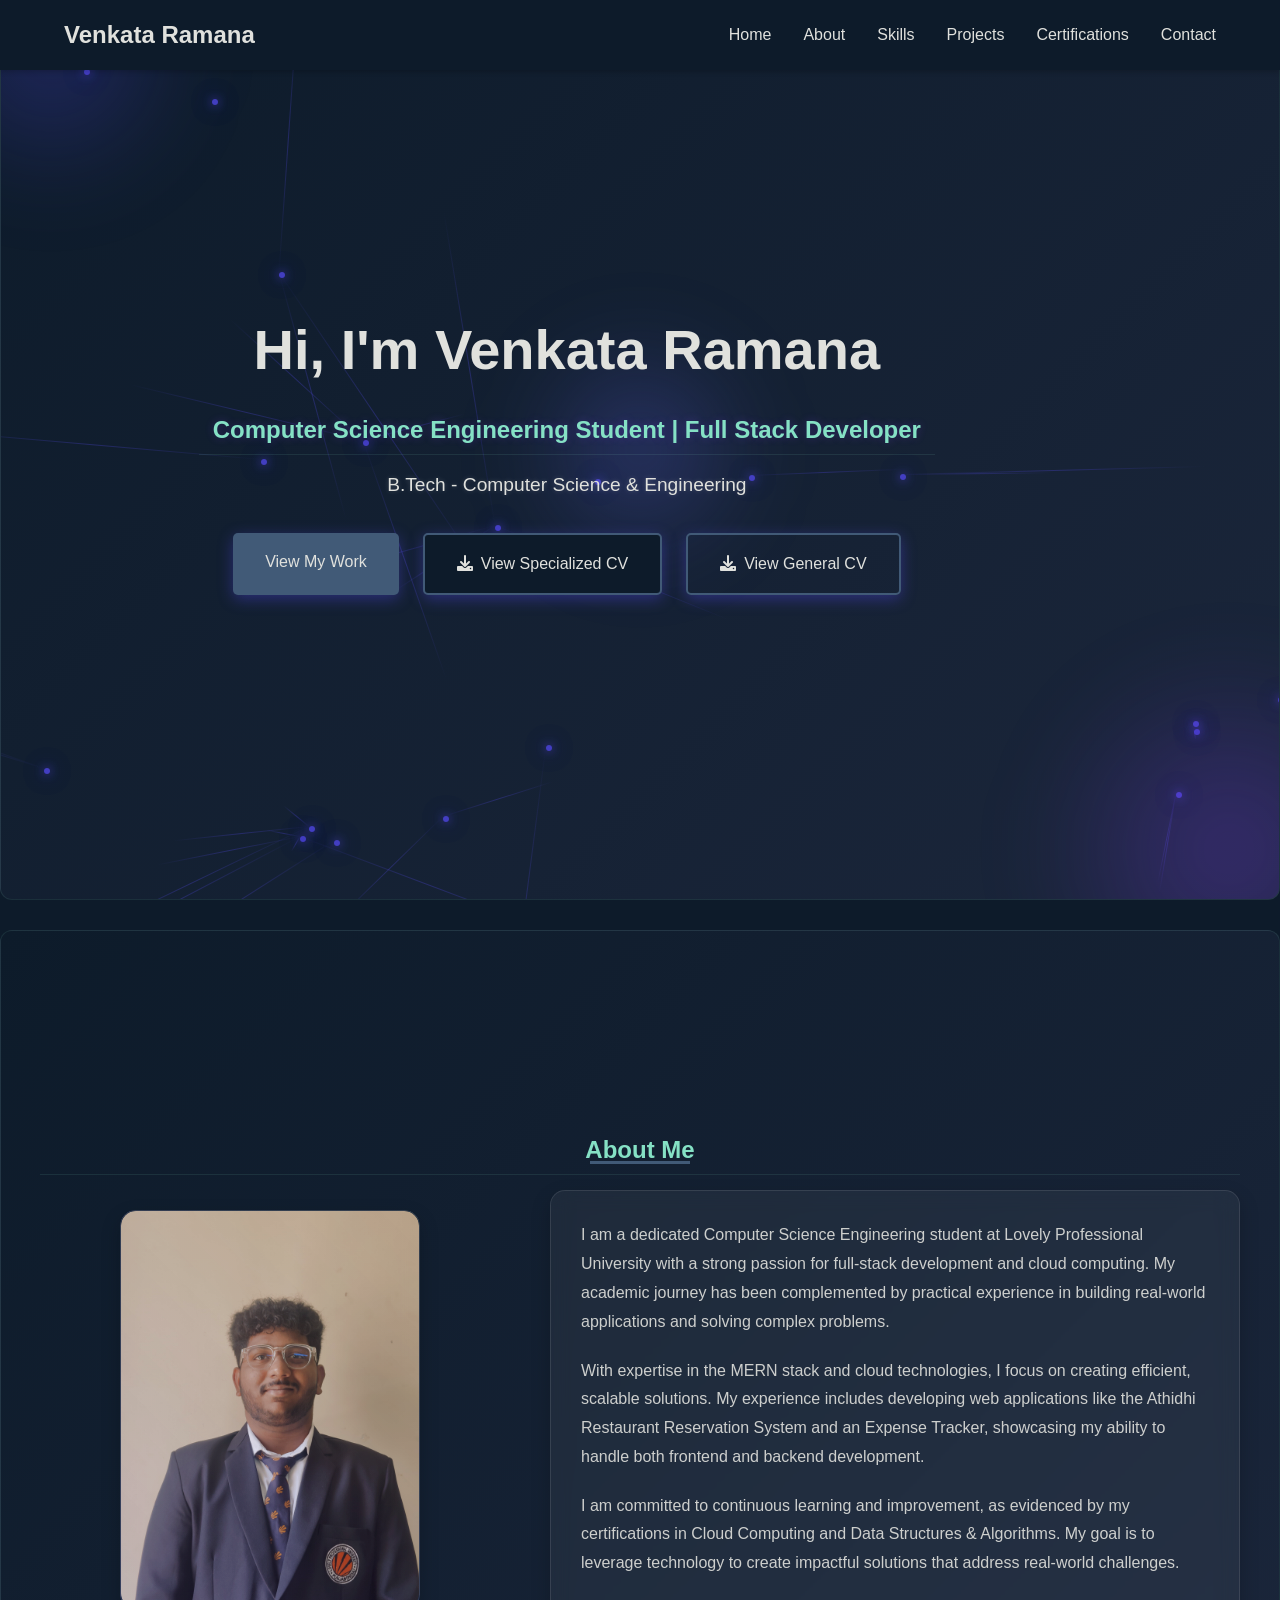
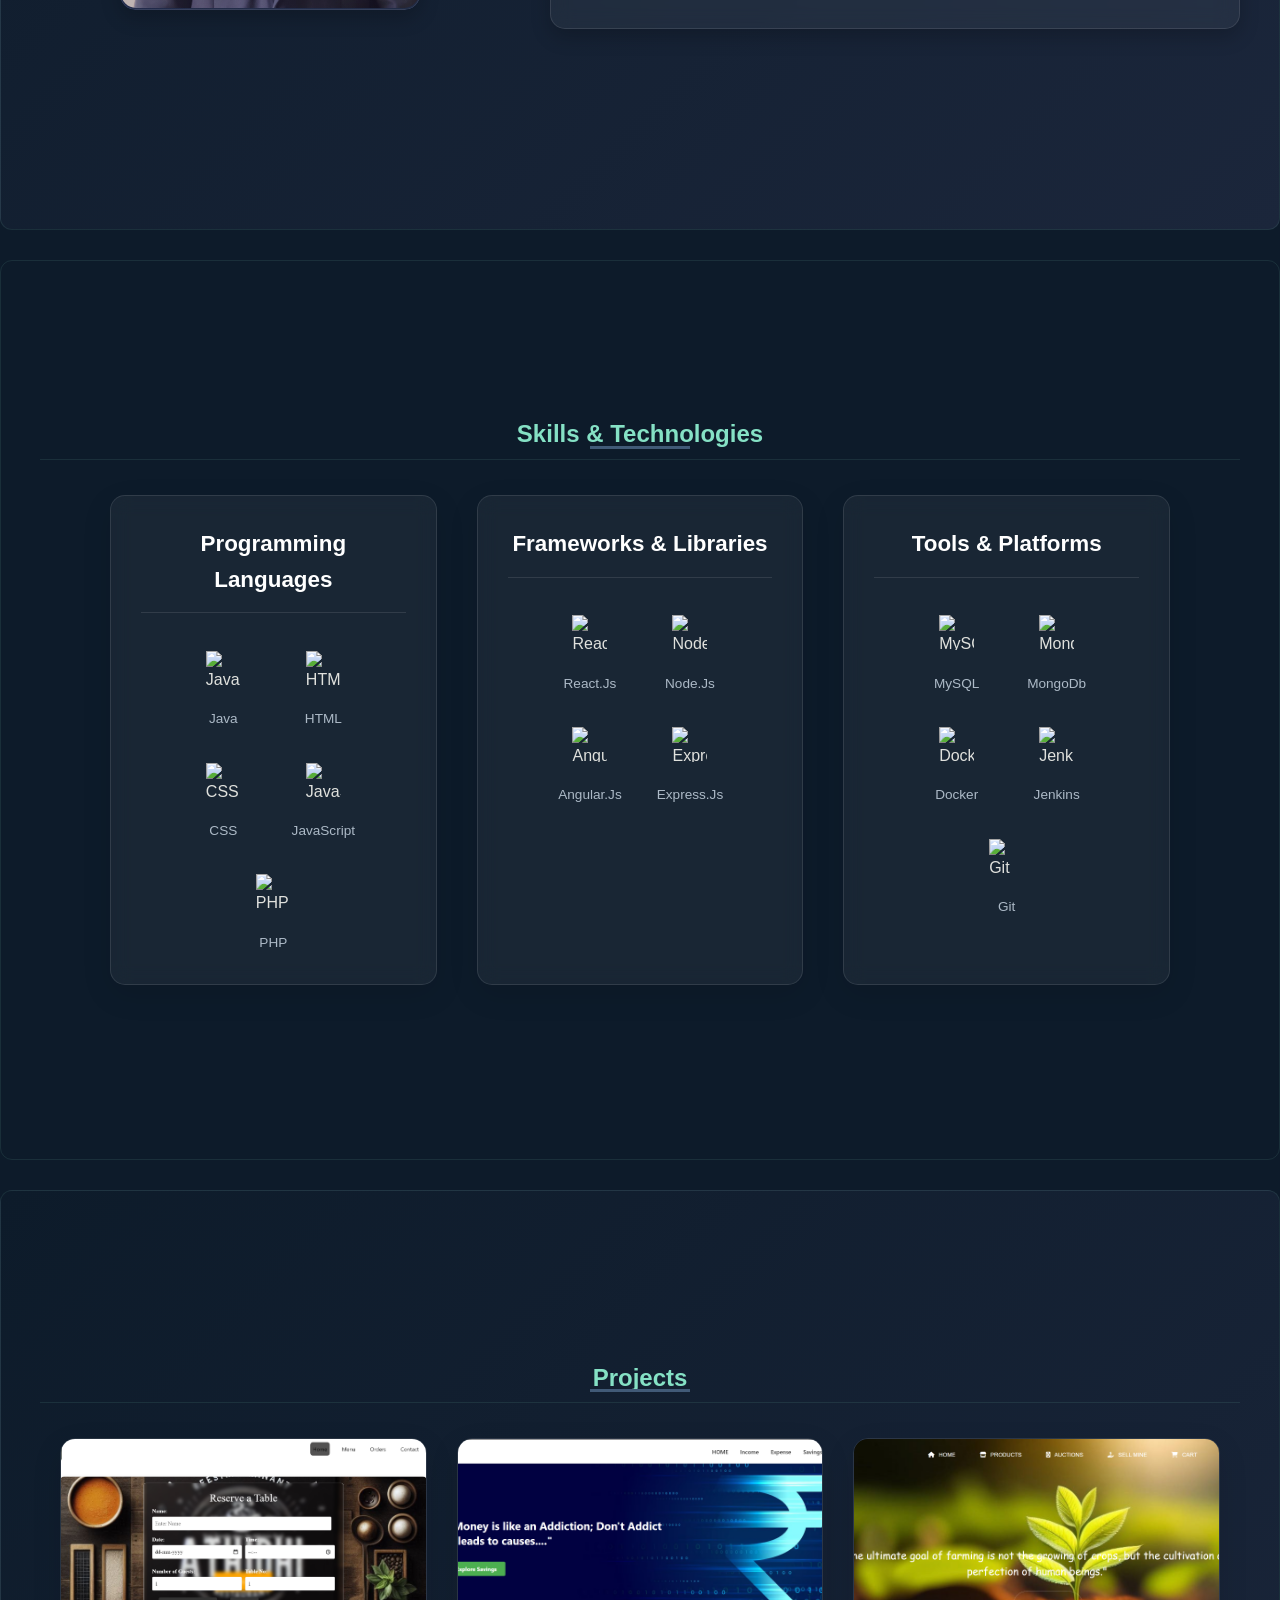
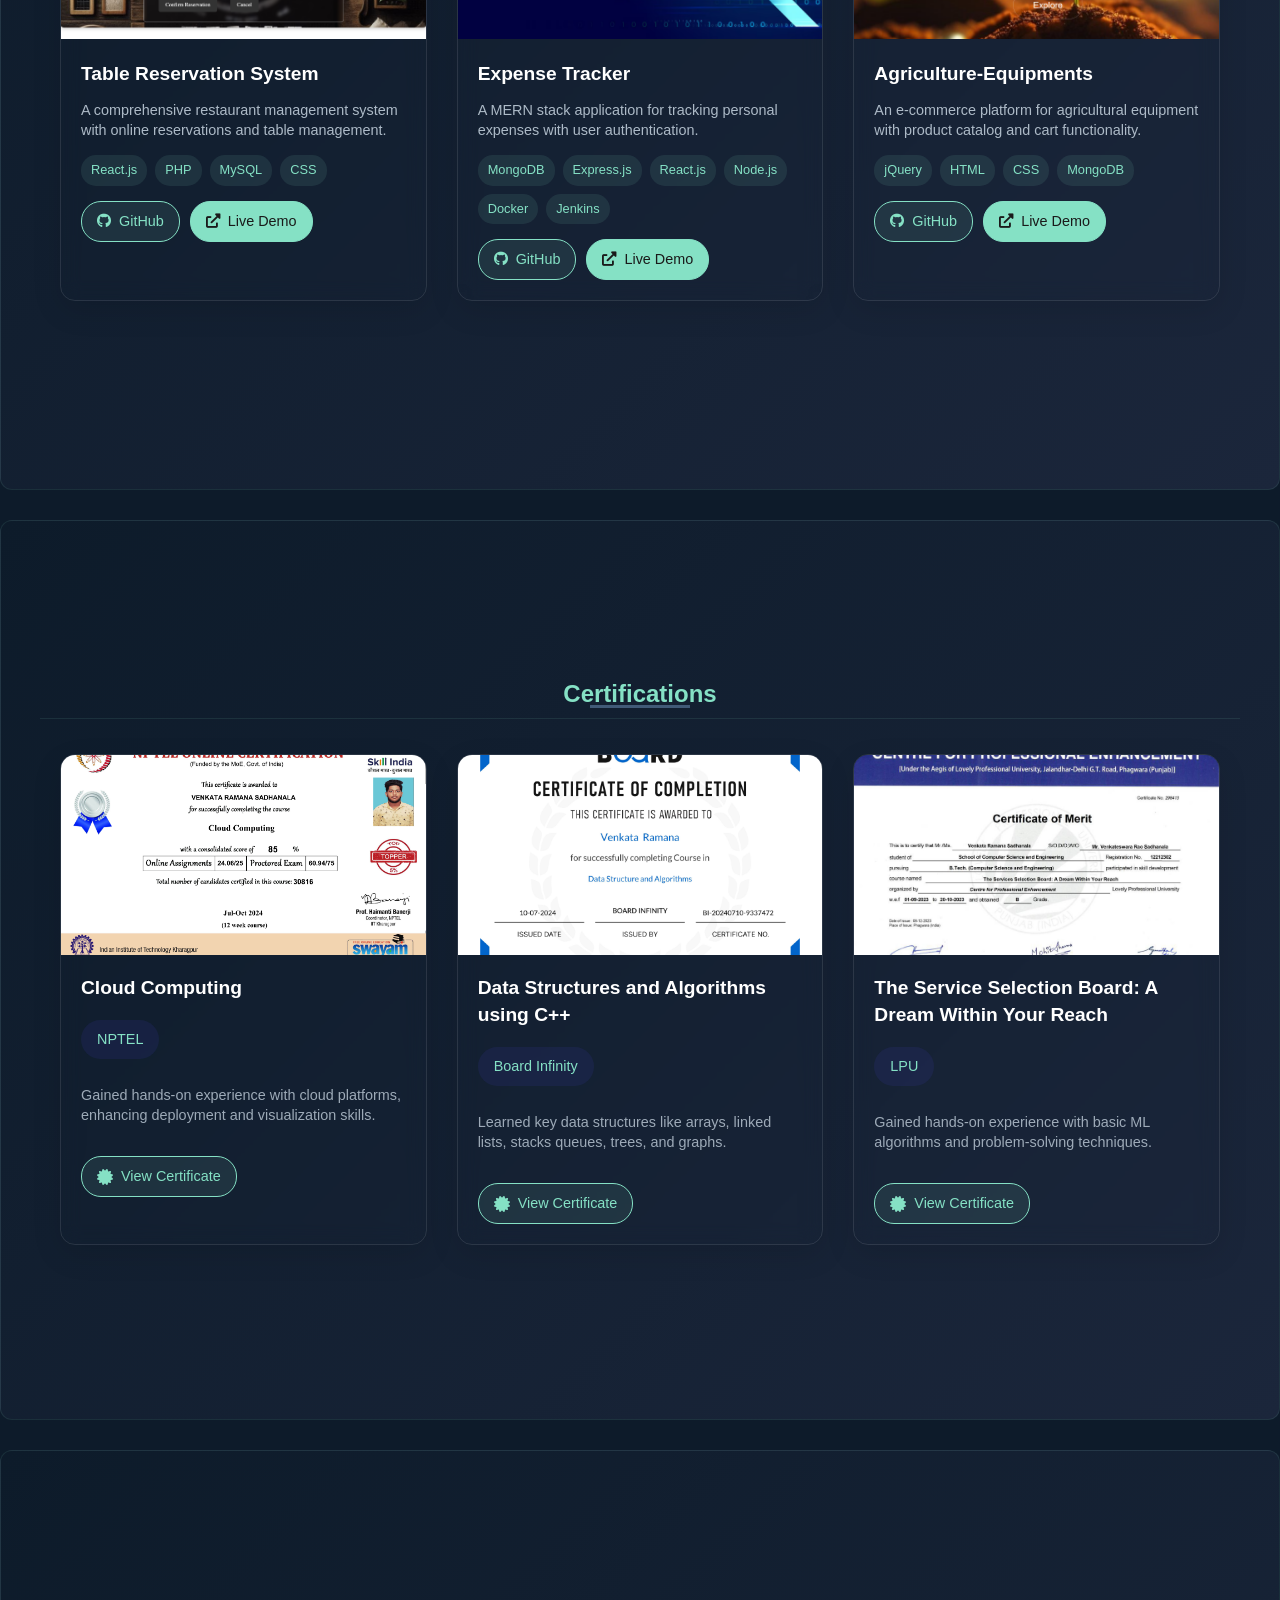
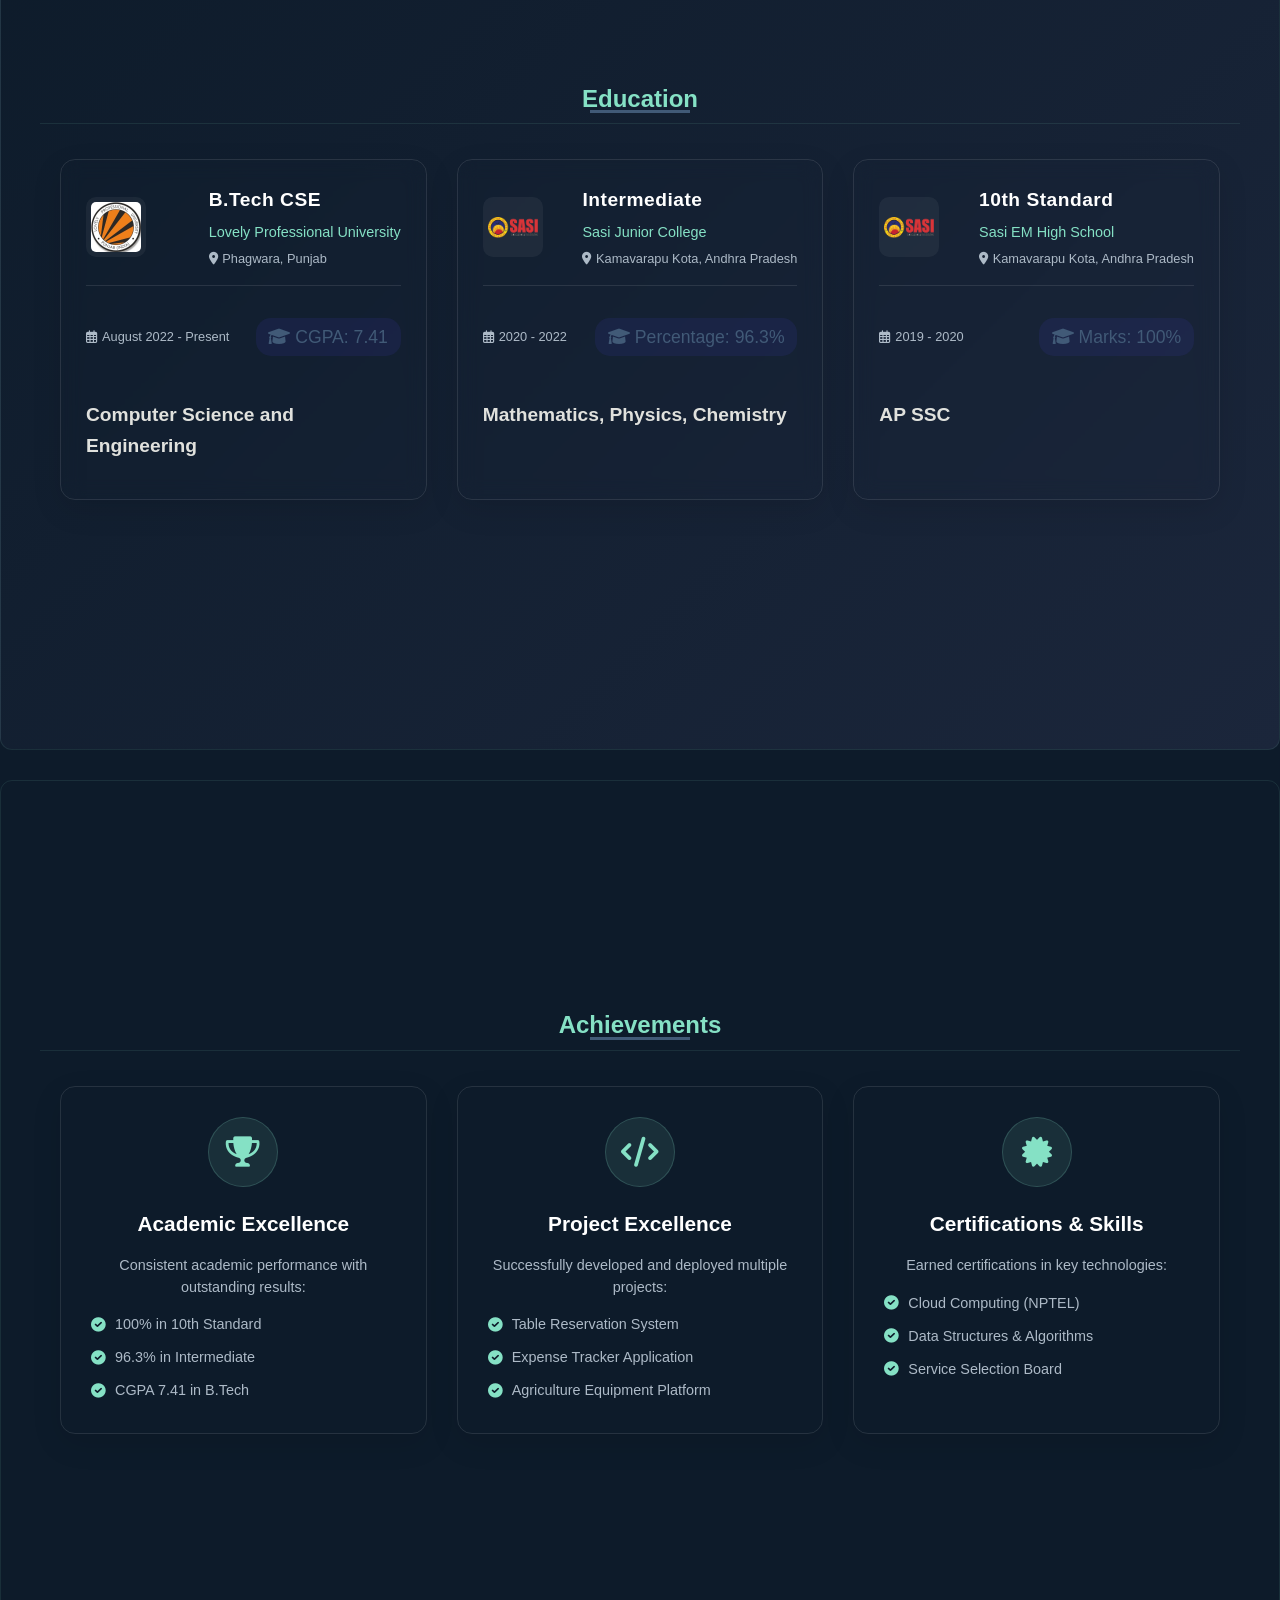
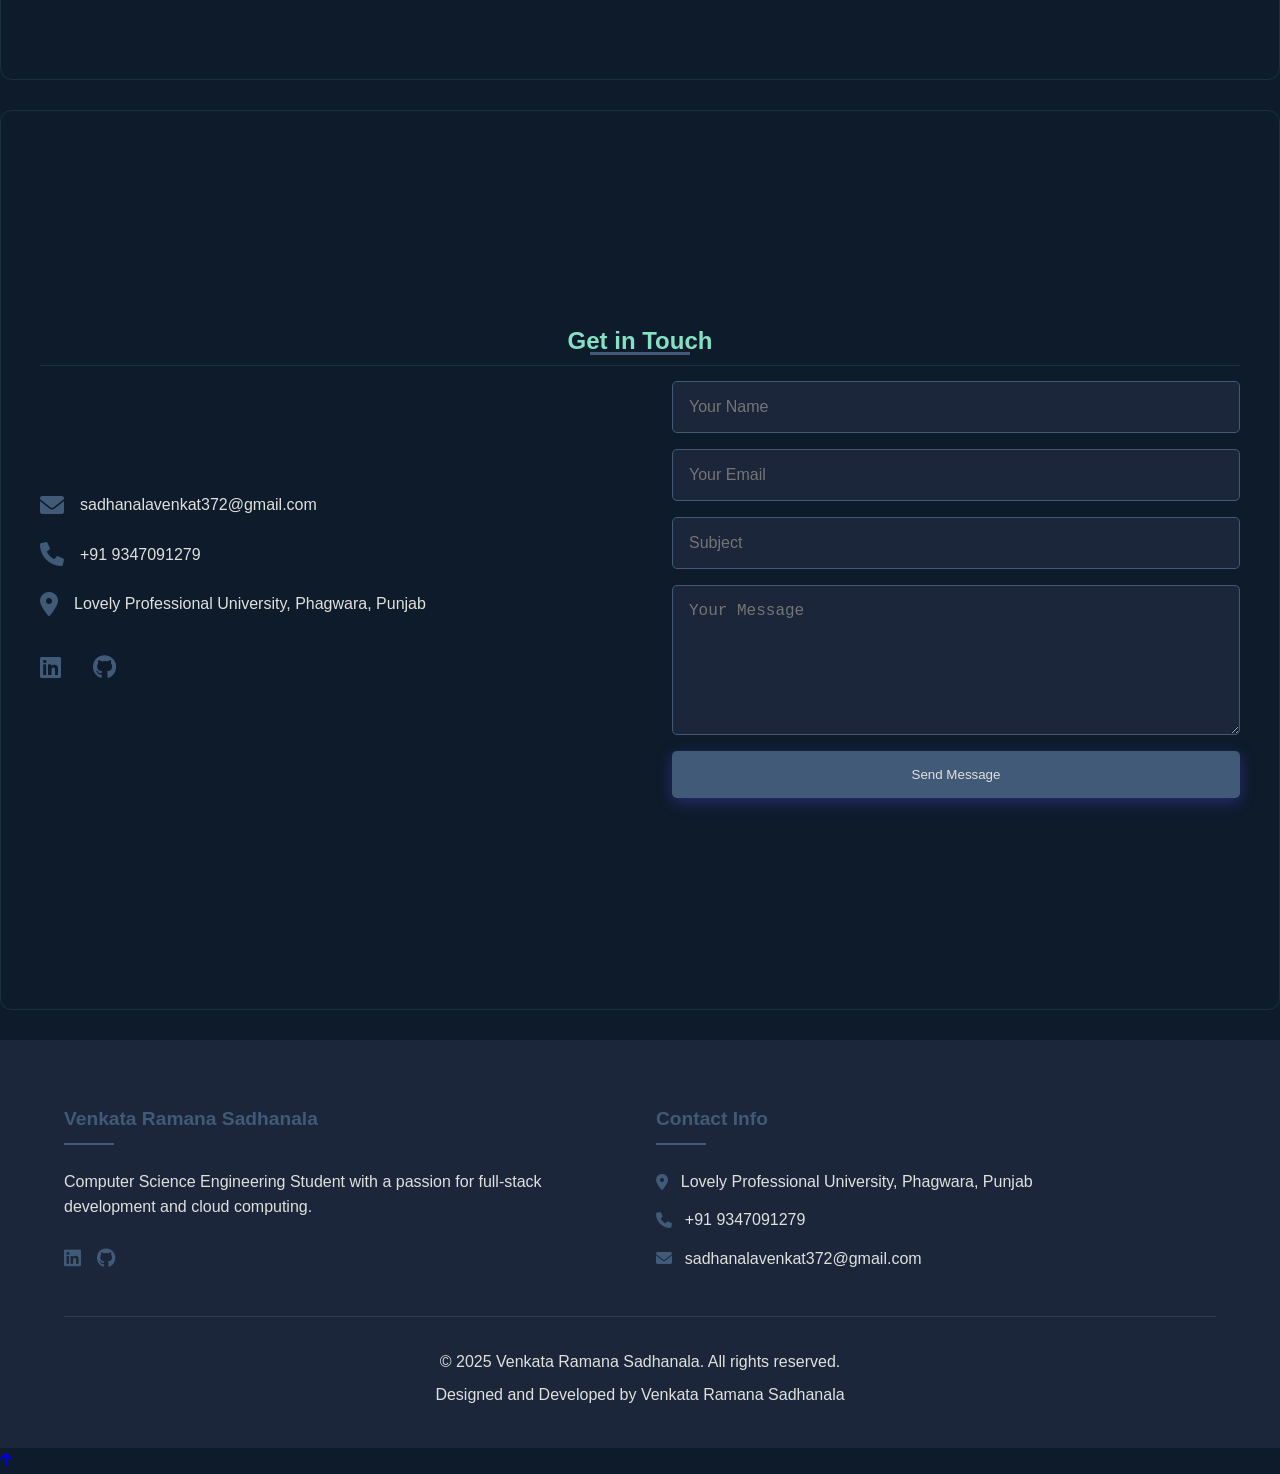
==== commit 6387f9be: "Update index.html" ====
--- a/index.html
+++ b/index.html
@@ -11,7 +11,7 @@
 <body>
     <!-- Navigation -->
     <nav class="navbar">
-        <div class="logo">Venkata Ramana Sadhanala</div>
+        <div class="logo">Venkata Ramana</div>
         <div class="nav-links">
             <a href="#home">Home</a>
             <a href="#about">About</a>
@@ -40,7 +40,7 @@
         </div>
         <div class="container">
             <div class="home-content" data-aos="fade-up">
-                <h1>Hi, I'm Venkata Ramana Sadhanala</h1>
+                <h1>Hi, I'm Venkata Ramana</h1>
                 <h2>Computer Science Engineering Student | Full Stack Developer</h2>
                 <p>B.Tech - Computer Science & Engineering</p>
                 <div class="cta-buttons">
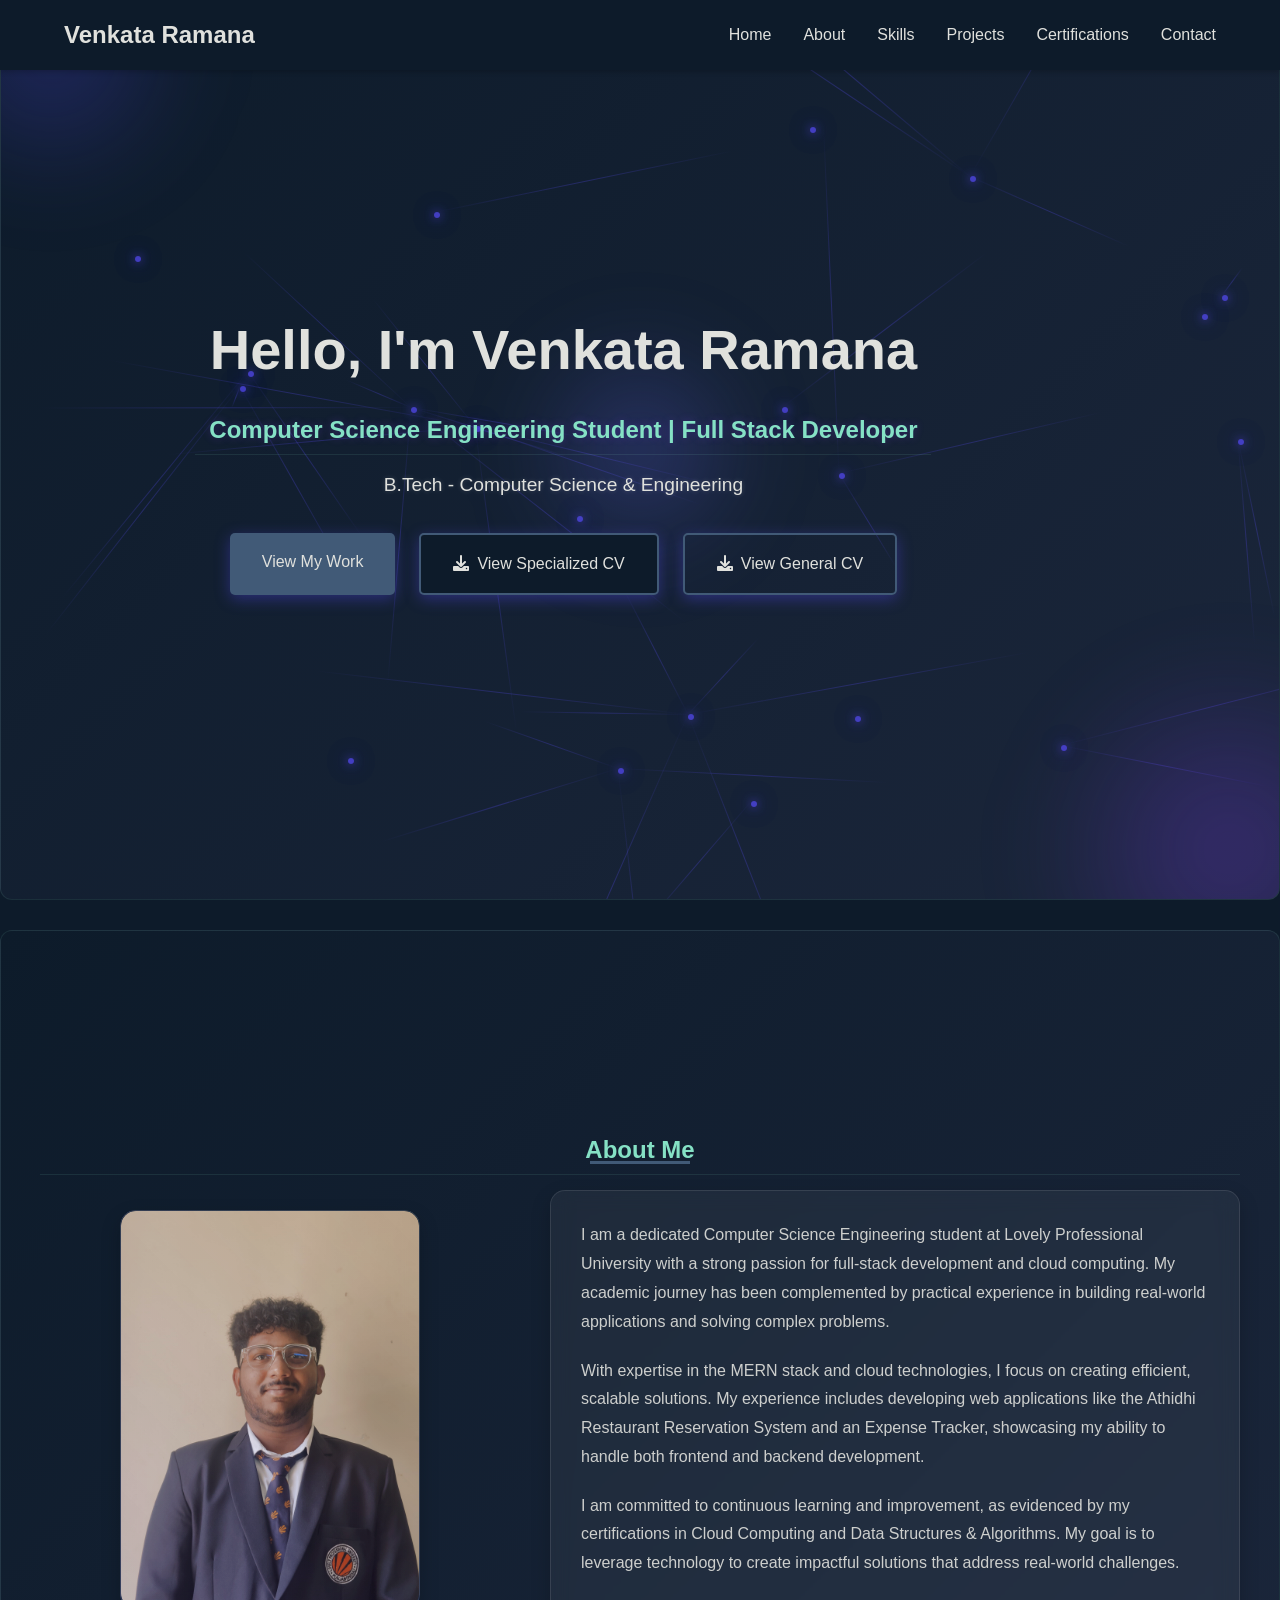
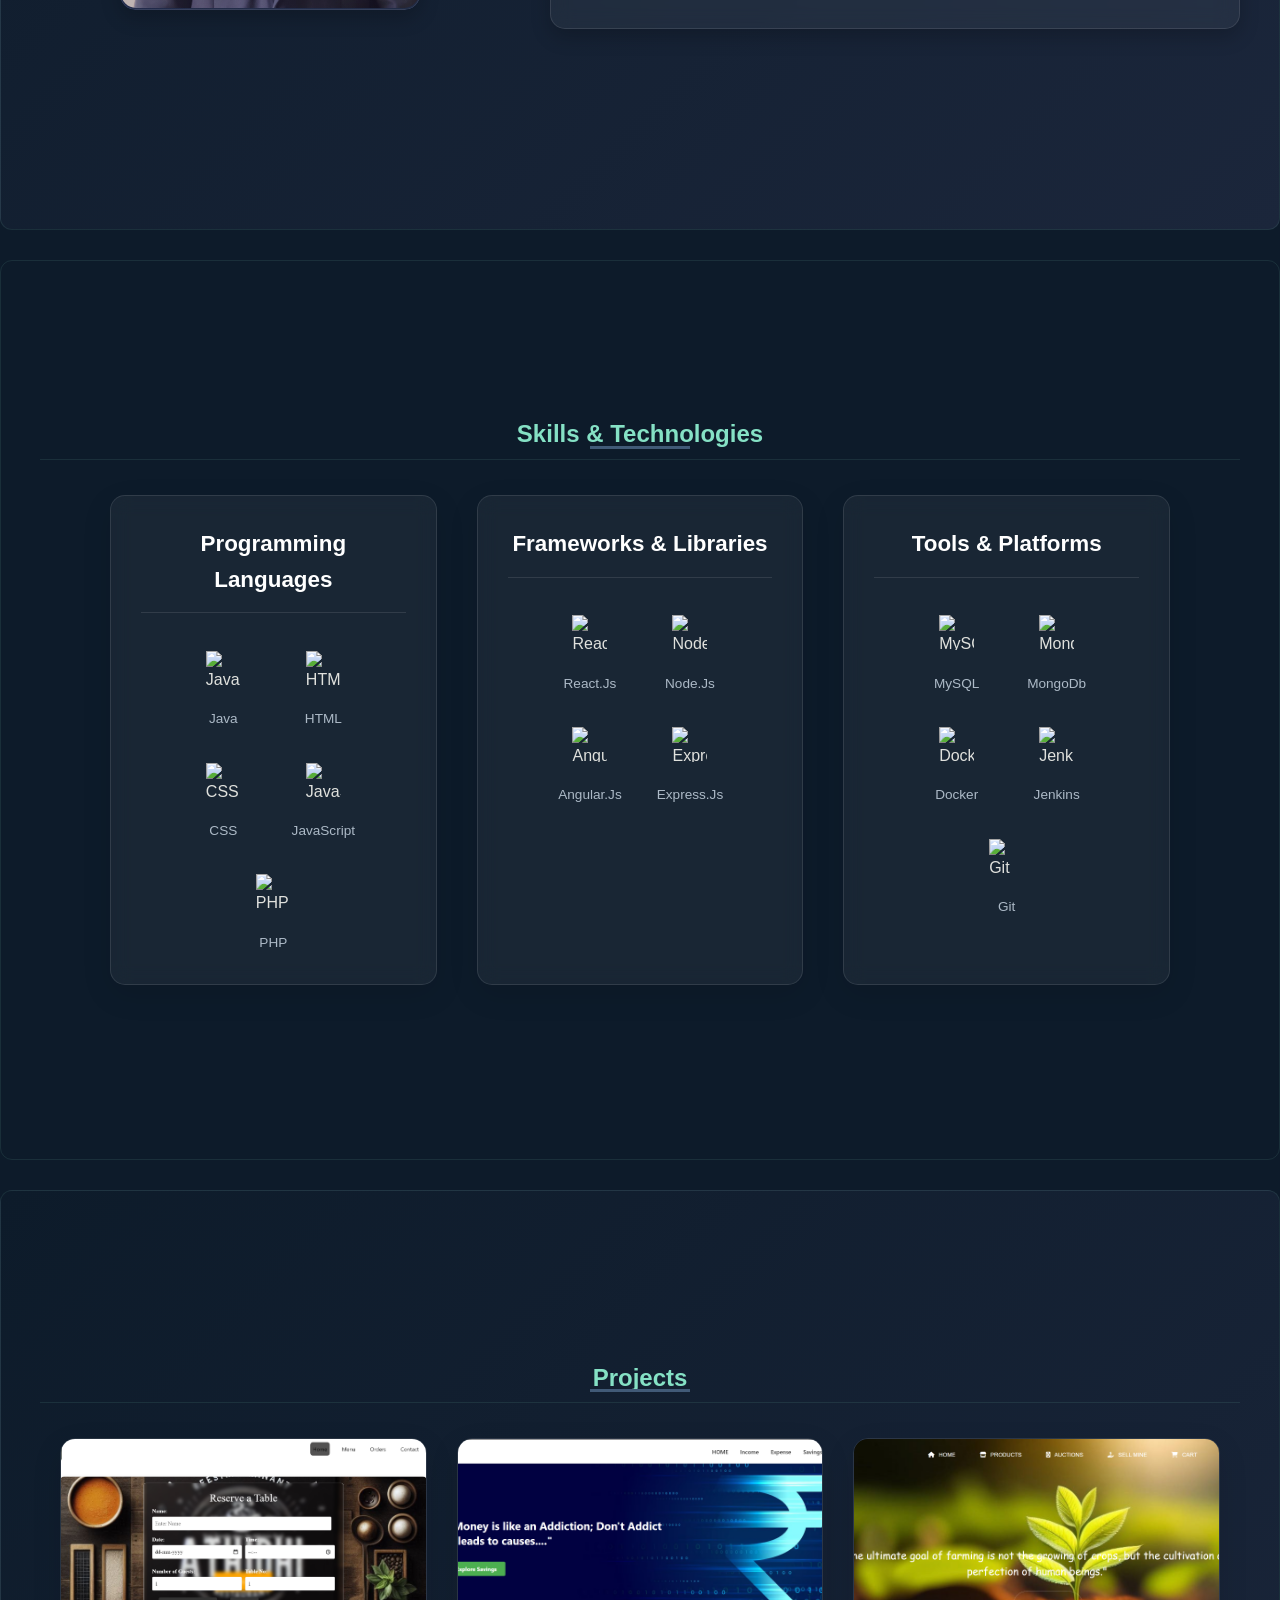
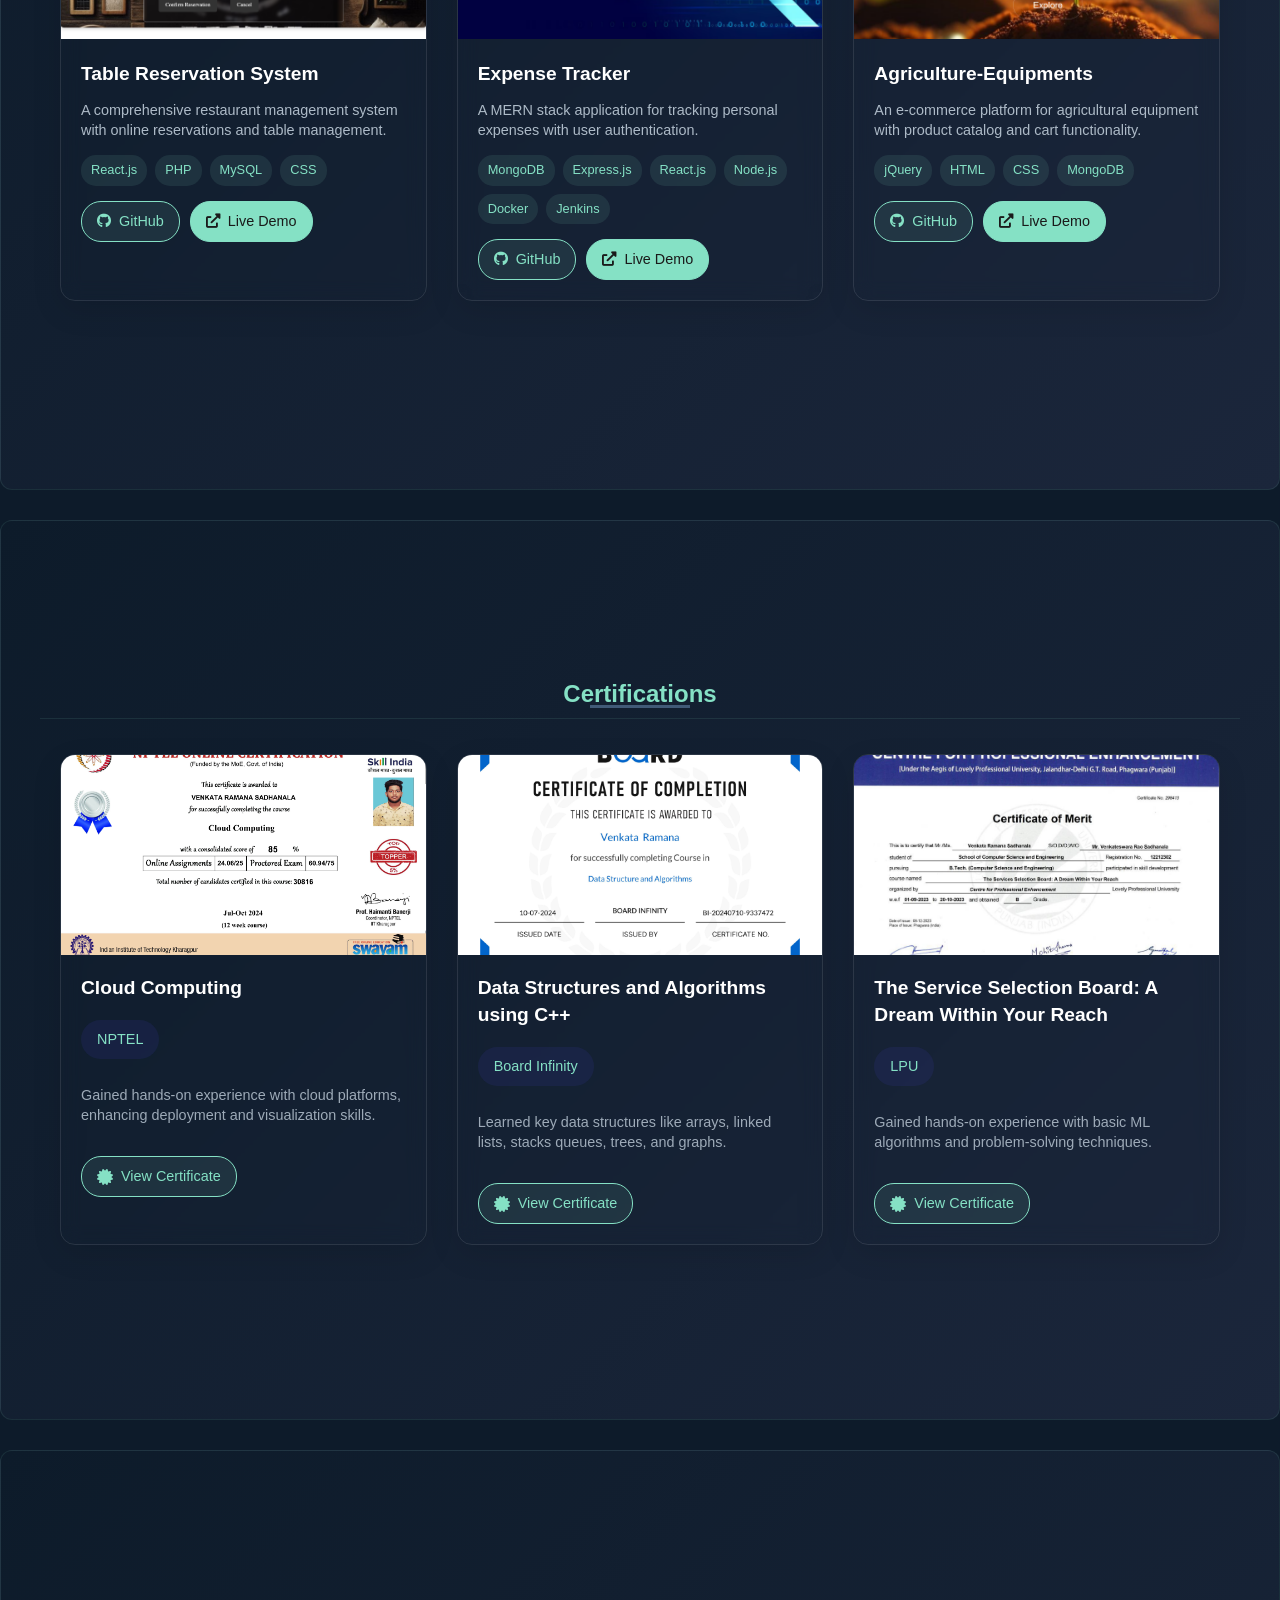
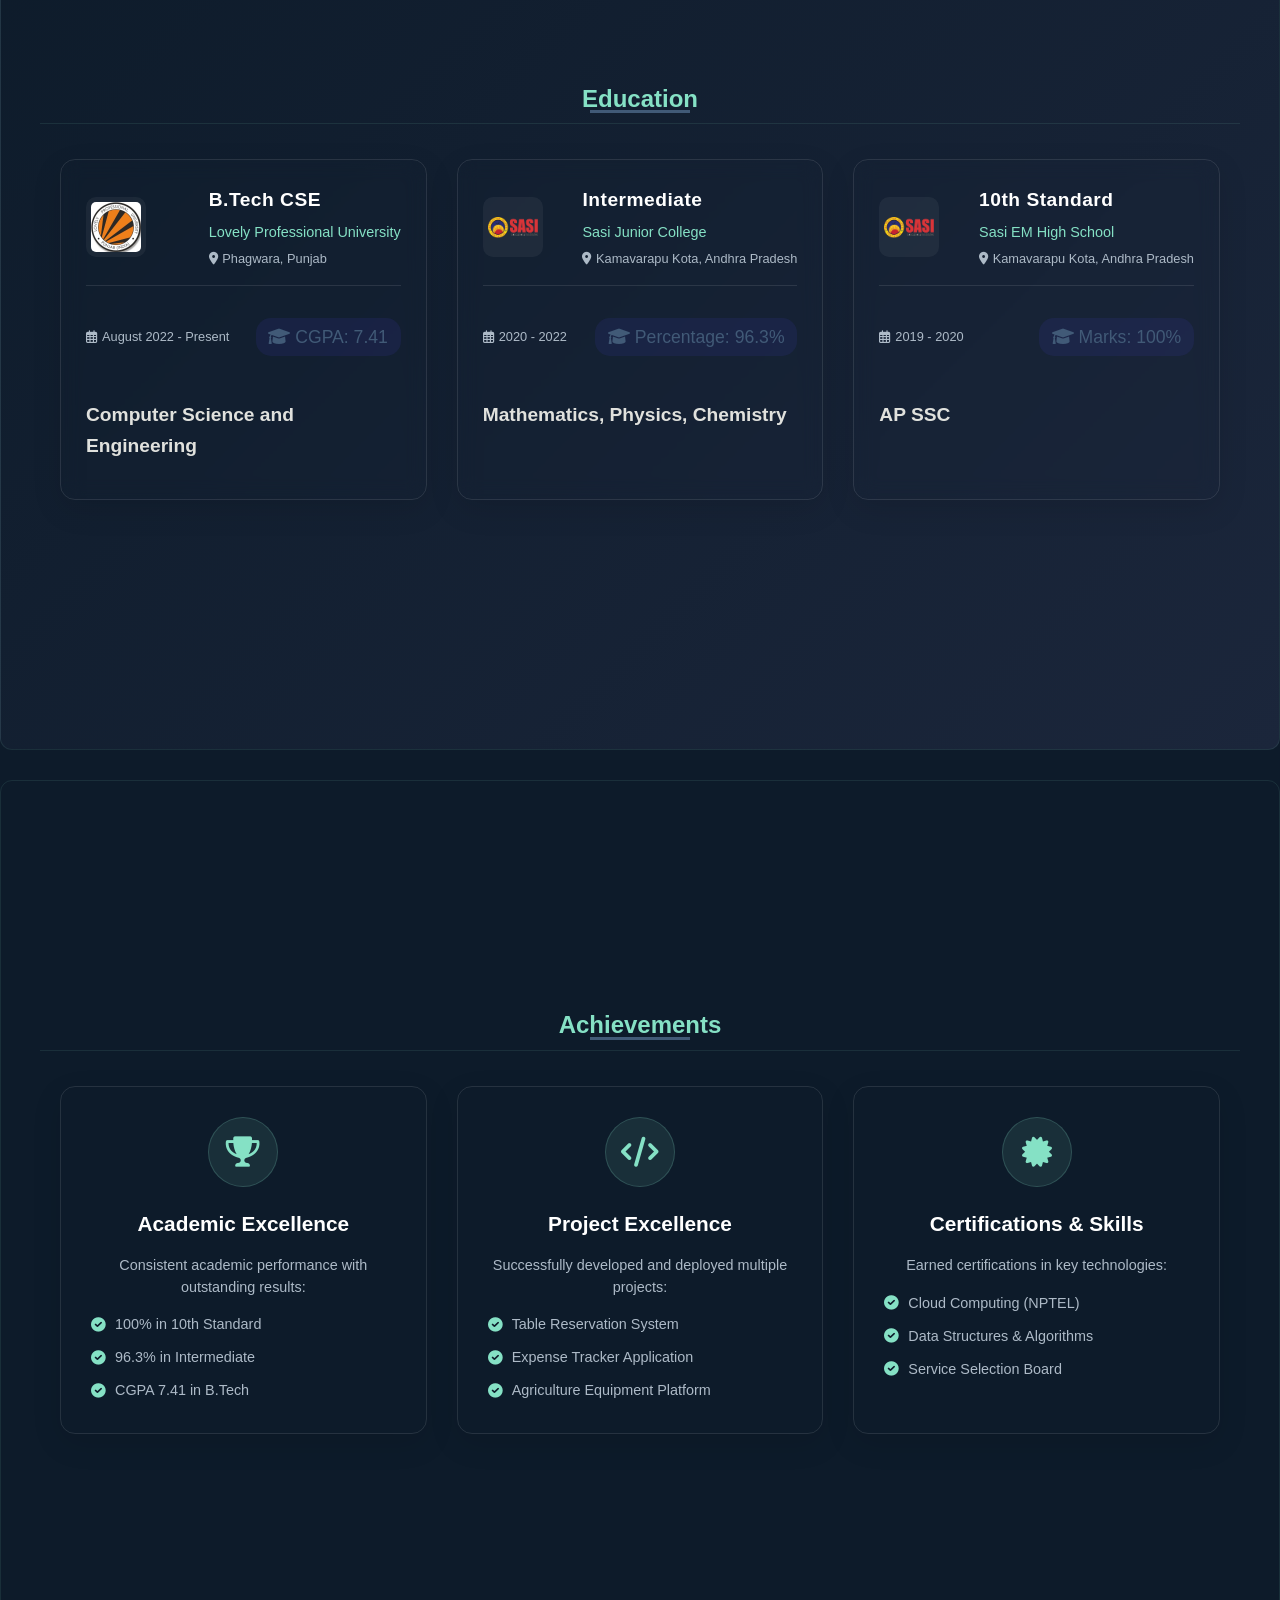
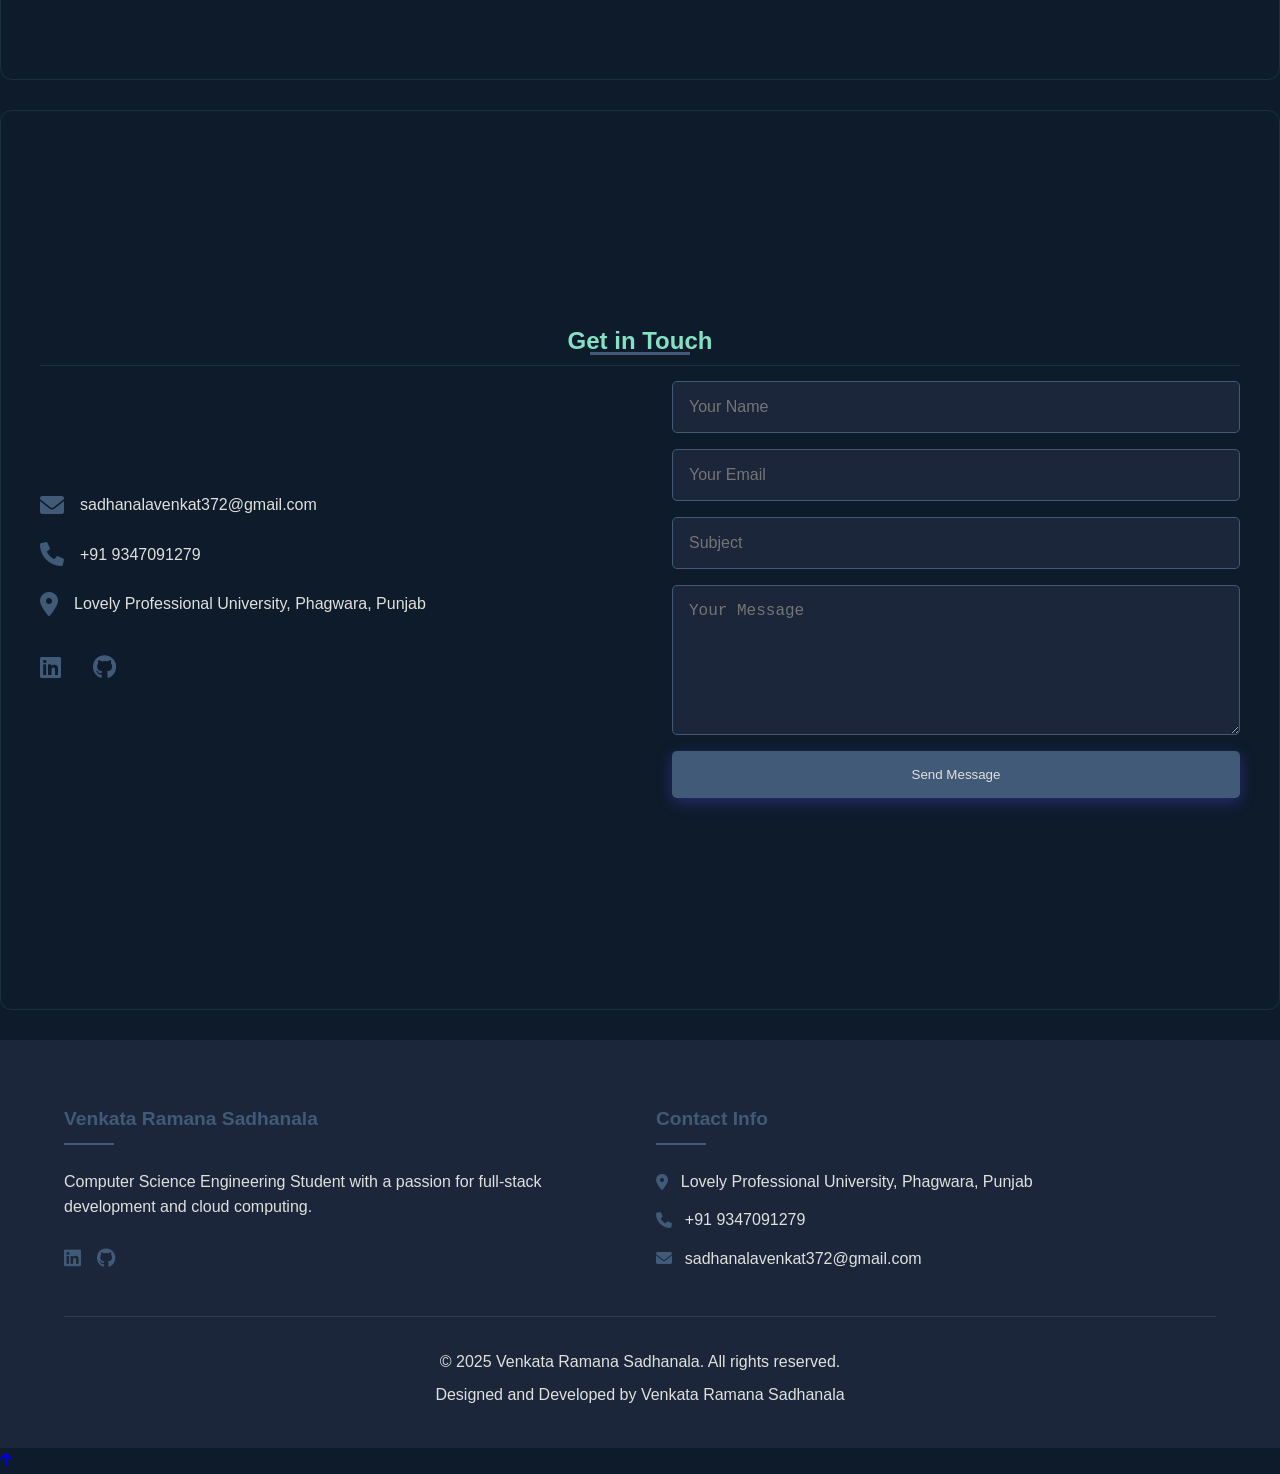
==== commit b7d0f6d9: "Update index.html" ====
--- a/index.html
+++ b/index.html
@@ -40,7 +40,7 @@
         </div>
         <div class="container">
             <div class="home-content" data-aos="fade-up">
-                <h1>Hi, I'm Venkata Ramana</h1>
+                <h1>Hello, I'm Venkata Ramana</h1>
                 <h2>Computer Science Engineering Student | Full Stack Developer</h2>
                 <p>B.Tech - Computer Science & Engineering</p>
                 <div class="cta-buttons">
